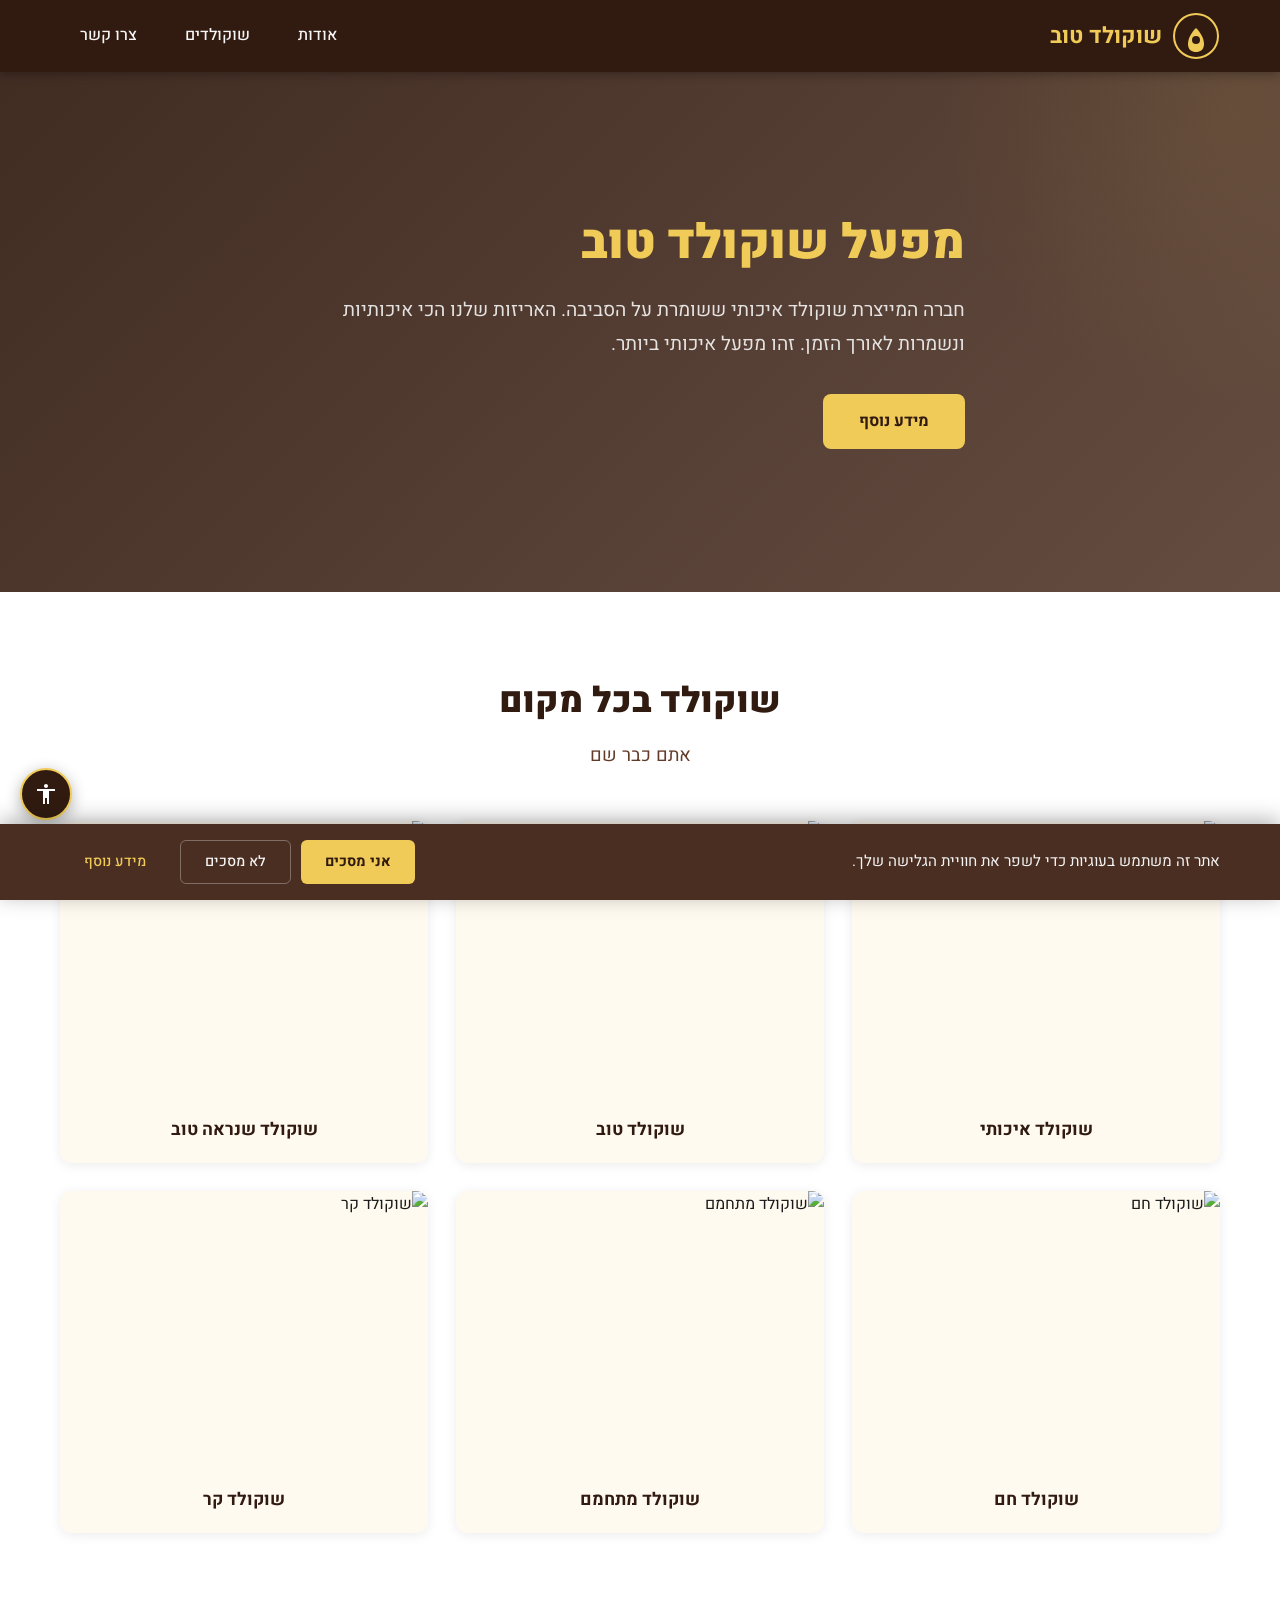
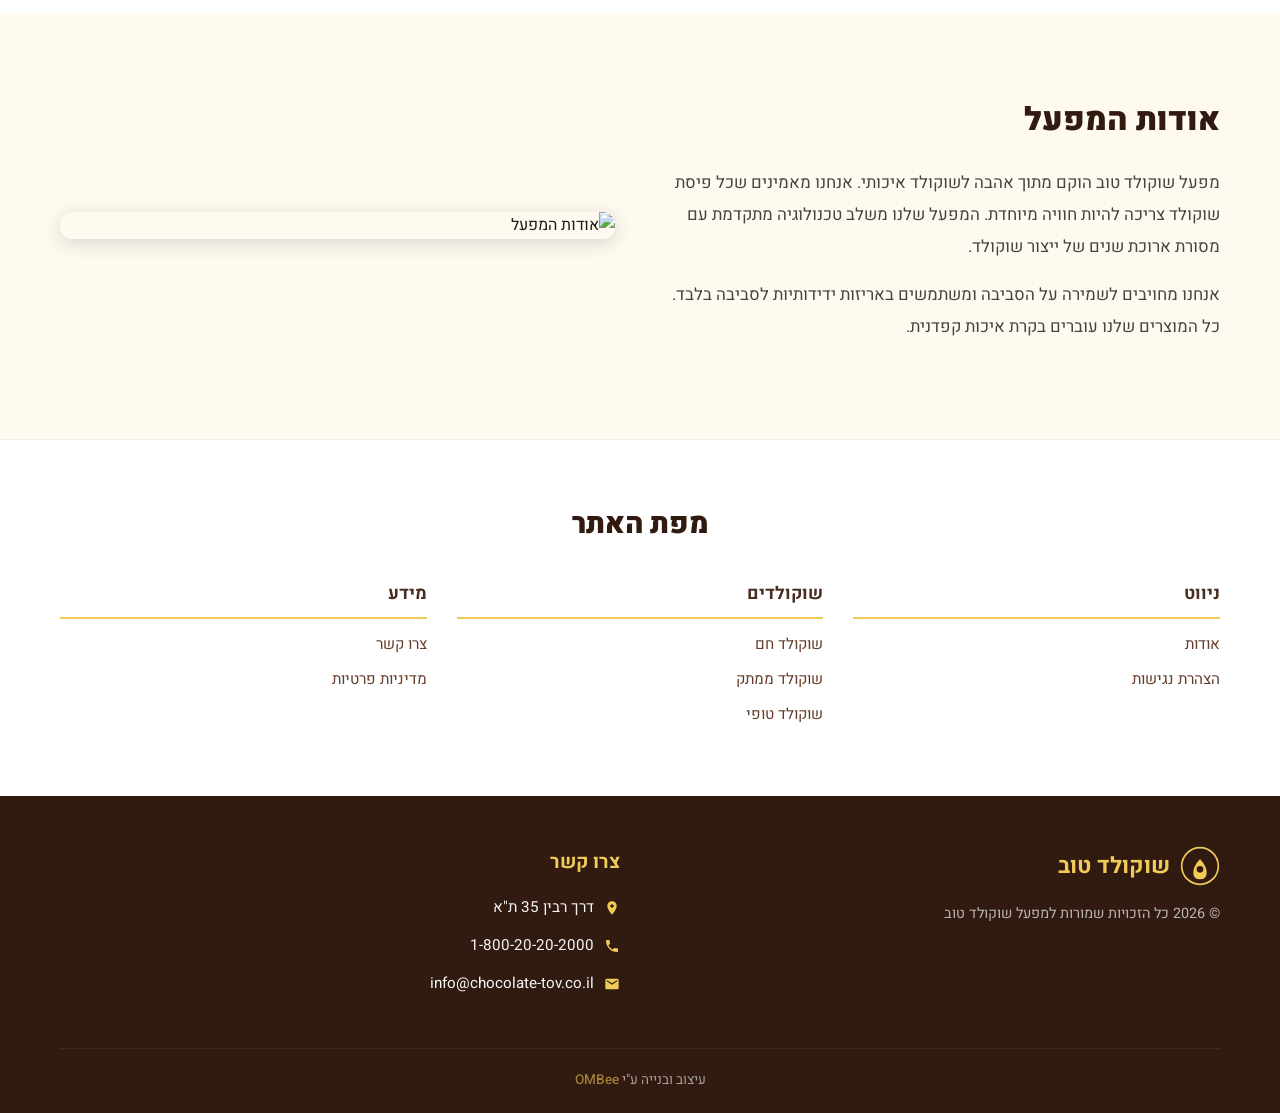
==== index.html @ e00fc884 "Initial commit: chocolate factory website with contact page - Homepage with hero, products grid, abo" ====
<!DOCTYPE html>
<html lang="he" dir="rtl">
<head>
    <meta charset="UTF-8">
    <meta name="viewport" content="width=device-width, initial-scale=1.0">
    <title>מפעל שוקולד טוב</title>
    <link rel="stylesheet" href="css/style.css">
    <link rel="preconnect" href="https://fonts.googleapis.com">
    <link rel="preconnect" href="https://fonts.gstatic.com" crossorigin>
    <link href="https://fonts.googleapis.com/css2?family=Heebo:wght@300;400;500;700;900&display=swap" rel="stylesheet">
</head>
<body>

    <!-- Header -->
    <header class="header">
        <div class="container header-inner">
            <a href="#" class="logo">
                <svg width="48" height="48" viewBox="0 0 48 48" fill="none" xmlns="http://www.w3.org/2000/svg">
                    <circle cx="24" cy="24" r="22" stroke="#f1cb57" stroke-width="2" fill="none"/>
                    <path d="M16 32c0-6 4-12 8-16 4 4 8 10 8 16s-4 8-8 8-8-2-8-8z" fill="#f1cb57"/>
                    <circle cx="24" cy="28" r="4" fill="#311b11"/>
                </svg>
                <span class="logo-text">שוקולד טוב</span>
            </a>

            <button class="hamburger" aria-label="תפריט" aria-expanded="false">
                <span></span>
                <span></span>
                <span></span>
            </button>

            <nav class="nav">
                <ul class="nav-list">
                    <li><a href="#about">אודות</a></li>
                    <li class="has-submenu">
                        <a href="#products">שוקולדים</a>
                        <ul class="submenu">
                            <li><a href="#">שוקולד איכותי</a></li>
                            <li><a href="#">שוקולד חם</a></li>
                            <li><a href="#">שוקולד ממתק</a></li>
                            <li><a href="#">שוקולד טופי</a></li>
                        </ul>
                    </li>
                    <li><a href="contact.html">צרו קשר</a></li>
                </ul>
            </nav>
        </div>
    </header>

    <!-- Hero Section -->
    <section class="hero">
        <div class="hero-overlay"></div>
        <div class="container hero-content">
            <h1>מפעל שוקולד טוב</h1>
            <p>חברה המייצרת שוקולד איכותי ששומרת על הסביבה. האריזות שלנו הכי איכותיות ונשמרות לאורך הזמן. זהו מפעל איכותי ביותר.</p>
            <a href="#products" class="btn btn-primary">מידע נוסף</a>
        </div>
    </section>

    <!-- Products Section -->
    <section id="products" class="products">
        <div class="container">
            <div class="section-header">
                <h2>שוקולד בכל מקום</h2>
                <p class="section-subtitle">אתם כבר שם</p>
            </div>
            <div class="products-grid">
                <a href="#" class="product-card">
                    <div class="product-image">
                        <img src="https://images.unsplash.com/photo-1481391319762-47dff72954d9?w=400&h=300&fit=crop&q=80" alt="שוקולד איכותי">
                    </div>
                    <h3>שוקולד איכותי</h3>
                </a>
                <a href="#" class="product-card">
                    <div class="product-image">
                        <img src="https://images.unsplash.com/photo-1511381939415-e44015466834?w=400&h=300&fit=crop&q=80" alt="שוקולד טוב">
                    </div>
                    <h3>שוקולד טוב</h3>
                </a>
                <a href="#" class="product-card">
                    <div class="product-image">
                        <img src="https://images.unsplash.com/photo-1606913084603-3e7702b01627?w=400&h=300&fit=crop&q=80" alt="שוקולד שנראה טוב">
                    </div>
                    <h3>שוקולד שנראה טוב</h3>
                </a>
                <a href="#" class="product-card">
                    <div class="product-image">
                        <img src="https://images.unsplash.com/photo-1542843137-8791a6904d14?w=400&h=300&fit=crop&q=80" alt="שוקולד חם">
                    </div>
                    <h3>שוקולד חם</h3>
                </a>
                <a href="#" class="product-card">
                    <div class="product-image">
                        <img src="https://images.unsplash.com/photo-1548907040-4baa42d10919?w=400&h=300&fit=crop&q=80" alt="שוקולד מתחמם">
                    </div>
                    <h3>שוקולד מתחמם</h3>
                </a>
                <a href="#" class="product-card">
                    <div class="product-image">
                        <img src="https://images.unsplash.com/photo-1587132137056-bfbf0166836e?w=400&h=300&fit=crop&q=80" alt="שוקולד קר">
                    </div>
                    <h3>שוקולד קר</h3>
                </a>
            </div>
        </div>
    </section>

    <!-- About Section -->
    <section id="about" class="about">
        <div class="container">
            <div class="about-grid">
                <div class="about-text">
                    <h2>אודות המפעל</h2>
                    <p>מפעל שוקולד טוב הוקם מתוך אהבה לשוקולד איכותי. אנחנו מאמינים שכל פיסת שוקולד צריכה להיות חוויה מיוחדת. המפעל שלנו משלב טכנולוגיה מתקדמת עם מסורת ארוכת שנים של ייצור שוקולד.</p>
                    <p>אנחנו מחויבים לשמירה על הסביבה ומשתמשים באריזות ידידותיות לסביבה בלבד. כל המוצרים שלנו עוברים בקרת איכות קפדנית.</p>
                </div>
                <div class="about-image">
                    <img src="https://images.unsplash.com/photo-1606312619070-d48b4c652a52?w=500&h=400&fit=crop&q=80" alt="אודות המפעל">
                </div>
            </div>
        </div>
    </section>

    <!-- Sitemap Section -->
    <section class="sitemap-section">
        <div class="container">
            <h2>מפת האתר</h2>
            <div class="sitemap-grid">
                <div class="sitemap-col">
                    <h3>ניווט</h3>
                    <ul>
                        <li><a href="#about">אודות</a></li>
                        <li><a href="#">הצהרת נגישות</a></li>
                    </ul>
                </div>
                <div class="sitemap-col">
                    <h3>שוקולדים</h3>
                    <ul>
                        <li><a href="#">שוקולד חם</a></li>
                        <li><a href="#">שוקולד ממתק</a></li>
                        <li><a href="#">שוקולד טופי</a></li>
                    </ul>
                </div>
                <div class="sitemap-col">
                    <h3>מידע</h3>
                    <ul>
                        <li><a href="contact.html">צרו קשר</a></li>
                        <li><a href="#">מדיניות פרטיות</a></li>
                    </ul>
                </div>
            </div>
        </div>
    </section>

    <!-- Footer -->
    <footer id="contact" class="footer">
        <div class="container">
            <div class="footer-grid">
                <div class="footer-info">
                    <a href="#" class="logo footer-logo">
                        <svg width="40" height="40" viewBox="0 0 48 48" fill="none" xmlns="http://www.w3.org/2000/svg">
                            <circle cx="24" cy="24" r="22" stroke="#f1cb57" stroke-width="2" fill="none"/>
                            <path d="M16 32c0-6 4-12 8-16 4 4 8 10 8 16s-4 8-8 8-8-2-8-8z" fill="#f1cb57"/>
                            <circle cx="24" cy="28" r="4" fill="#311b11"/>
                        </svg>
                        <span class="logo-text">שוקולד טוב</span>
                    </a>
                    <p class="footer-copyright">&copy; 2026 כל הזכויות שמורות למפעל שוקולד טוב</p>
                </div>
                <div class="footer-contact">
                    <h3>צרו קשר</h3>
                    <ul>
                        <li>
                            <svg width="16" height="16" viewBox="0 0 24 24" fill="#f1cb57"><path d="M12 2C8.13 2 5 5.13 5 9c0 5.25 7 13 7 13s7-7.75 7-13c0-3.87-3.13-7-7-7zm0 9.5c-1.38 0-2.5-1.12-2.5-2.5s1.12-2.5 2.5-2.5 2.5 1.12 2.5 2.5-1.12 2.5-2.5 2.5z"/></svg>
                            <span>דרך רבין 35 ת"א</span>
                        </li>
                        <li>
                            <svg width="16" height="16" viewBox="0 0 24 24" fill="#f1cb57"><path d="M6.62 10.79c1.44 2.83 3.76 5.14 6.59 6.59l2.2-2.2c.27-.27.67-.36 1.02-.24 1.12.37 2.33.57 3.57.57.55 0 1 .45 1 1V20c0 .55-.45 1-1 1-9.39 0-17-7.61-17-17 0-.55.45-1 1-1h3.5c.55 0 1 .45 1 1 0 1.25.2 2.45.57 3.57.11.35.03.74-.25 1.02l-2.2 2.2z"/></svg>
                            <a href="tel:1-800-20-20-2000">1-800-20-20-2000</a>
                        </li>
                        <li>
                            <svg width="16" height="16" viewBox="0 0 24 24" fill="#f1cb57"><path d="M20 4H4c-1.1 0-1.99.9-1.99 2L2 18c0 1.1.9 2 2 2h16c1.1 0 2-.9 2-2V6c0-1.1-.9-2-2-2zm0 4l-8 5-8-5V6l8 5 8-5v2z"/></svg>
                            <a href="mailto:info@chocolate-tov.co.il">info@chocolate-tov.co.il</a>
                        </li>
                    </ul>
                </div>
            </div>
            <div class="footer-bottom">
                <p>עיצוב ובנייה ע"י <a href="https://ombee.co.il" target="_blank">OMBee</a></p>
            </div>
        </div>
    </footer>

    <!-- Cookie Banner -->
    <div class="cookie-banner" id="cookieBanner">
        <div class="container cookie-inner">
            <p>אתר זה משתמש בעוגיות כדי לשפר את חוויית הגלישה שלך.</p>
            <div class="cookie-buttons">
                <button class="btn btn-cookie-accept" id="cookieAccept">אני מסכים</button>
                <button class="btn btn-cookie-decline" id="cookieDecline">לא מסכים</button>
                <a href="#" class="btn btn-cookie-info">מידע נוסף</a>
            </div>
        </div>
    </div>

    <!-- Accessibility Button -->
    <button class="accessibility-btn" id="accessibilityBtn" aria-label="נגישות">
        <svg width="24" height="24" viewBox="0 0 24 24" fill="white"><path d="M12 2c1.1 0 2 .9 2 2s-.9 2-2 2-2-.9-2-2 .9-2 2-2zm9 7h-6v13h-2v-6h-2v6H9V9H3V7h18v2z"/></svg>
    </button>

    <!-- Accessibility Panel -->
    <div class="accessibility-panel" id="accessibilityPanel">
        <div class="a11y-header">
            <h3>הגדרות נגישות</h3>
            <button class="a11y-close" id="a11yClose" aria-label="סגור">&times;</button>
        </div>
        <div class="a11y-options">
            <button class="a11y-option" data-action="high-contrast">
                <span class="a11y-icon">&#9681;</span>
                <span>ניגודיות גבוהה</span>
            </button>
            <button class="a11y-option" data-action="large-text">
                <span class="a11y-icon">A+</span>
                <span>הגדלת טקסט</span>
            </button>
            <button class="a11y-option" data-action="grayscale">
                <span class="a11y-icon">&#9790;</span>
                <span>גווני אפור</span>
            </button>
            <button class="a11y-option" data-action="highlight-links">
                <span class="a11y-icon">&#128279;</span>
                <span>הדגשת קישורים</span>
            </button>
            <button class="a11y-option" data-action="big-cursor">
                <span class="a11y-icon">&#9757;</span>
                <span>סמן מוגדל</span>
            </button>
            <button class="a11y-option" data-action="line-height">
                <span class="a11y-icon">&#8661;</span>
                <span>ריווח שורות</span>
            </button>
            <button class="a11y-option a11y-reset" data-action="reset">
                <span class="a11y-icon">&#8634;</span>
                <span>איפוס</span>
            </button>
        </div>
    </div>

    <script src="js/main.js"></script>
</body>
</html>
---- css/style.css ----
/* ===== Reset & Base ===== */
*,
*::before,
*::after {
    margin: 0;
    padding: 0;
    box-sizing: border-box;
}

:root {
    --brown-dark: #311b11;
    --brown-mid: #4A2E22;
    --brown-light: #623c28;
    --gold: #f1cb57;
    --cream: #fffaf0;
    --white: #ffffff;
    --text-dark: #1a1a1a;
    --text-light: #f5f5f5;
    --shadow: 0 4px 20px rgba(0, 0, 0, 0.15);
    --transition: 0.3s ease;
}

html {
    scroll-behavior: smooth;
}

body {
    font-family: 'Heebo', 'Segoe UI', Arial, sans-serif;
    color: var(--text-dark);
    background: var(--cream);
    line-height: 1.7;
    direction: rtl;
    overflow-x: hidden;
}

a {
    text-decoration: none;
    color: inherit;
    transition: color var(--transition);
}

ul {
    list-style: none;
}

img {
    max-width: 100%;
    height: auto;
    display: block;
}

.container {
    max-width: 1200px;
    margin: 0 auto;
    padding: 0 20px;
}

/* ===== Header ===== */
.header {
    background: var(--brown-dark);
    position: sticky;
    top: 0;
    z-index: 1000;
    box-shadow: 0 2px 10px rgba(0, 0, 0, 0.3);
}

.header-inner {
    display: flex;
    align-items: center;
    justify-content: space-between;
    height: 72px;
}

.logo {
    display: flex;
    align-items: center;
    gap: 10px;
}

.logo-text {
    font-size: 1.4rem;
    font-weight: 700;
    color: var(--gold);
}

/* Navigation */
.nav-list {
    display: flex;
    gap: 8px;
}

.nav-list > li > a {
    display: block;
    padding: 10px 20px;
    color: var(--text-light);
    font-weight: 500;
    font-size: 1rem;
    border-radius: 6px;
    transition: background var(--transition), color var(--transition);
}

.nav-list > li > a:hover {
    background: var(--brown-light);
    color: var(--gold);
}

/* Submenu */
.has-submenu {
    position: relative;
}

.submenu {
    position: absolute;
    top: 100%;
    right: 0;
    background: var(--brown-mid);
    border-radius: 8px;
    min-width: 200px;
    padding: 8px 0;
    box-shadow: var(--shadow);
    opacity: 0;
    visibility: hidden;
    transform: translateY(10px);
    transition: all var(--transition);
    z-index: 100;
}

.has-submenu:hover .submenu {
    opacity: 1;
    visibility: visible;
    transform: translateY(0);
}

.submenu li a {
    display: block;
    padding: 10px 20px;
    color: var(--text-light);
    font-size: 0.95rem;
    transition: background var(--transition), padding var(--transition);
}

.submenu li a:hover {
    background: var(--brown-light);
    padding-right: 28px;
    color: var(--gold);
}

/* Hamburger */
.hamburger {
    display: none;
    flex-direction: column;
    gap: 5px;
    background: none;
    border: none;
    cursor: pointer;
    padding: 8px;
    z-index: 1001;
}

.hamburger span {
    display: block;
    width: 26px;
    height: 3px;
    background: var(--gold);
    border-radius: 3px;
    transition: all var(--transition);
}

.hamburger.active span:nth-child(1) {
    transform: rotate(45deg) translate(5px, 6px);
}

.hamburger.active span:nth-child(2) {
    opacity: 0;
}

.hamburger.active span:nth-child(3) {
    transform: rotate(-45deg) translate(5px, -6px);
}

/* ===== Hero ===== */
.hero {
    position: relative;
    min-height: 520px;
    display: flex;
    align-items: center;
    background:
        linear-gradient(135deg, rgba(49, 27, 17, 0.92) 0%, rgba(74, 46, 34, 0.85) 100%),
        url('https://images.unsplash.com/photo-1575377427642-087cf684f29d?w=1600&h=600&fit=crop&q=80') center/cover no-repeat;
    overflow: hidden;
}

.hero::before {
    content: '';
    position: absolute;
    top: -50%;
    right: -20%;
    width: 600px;
    height: 600px;
    background: radial-gradient(circle, rgba(241, 203, 87, 0.08) 0%, transparent 70%);
    border-radius: 50%;
}

.hero-content {
    position: relative;
    z-index: 2;
    max-width: 650px;
    padding: 80px 0;
}

.hero h1 {
    font-size: 3rem;
    font-weight: 900;
    color: var(--gold);
    margin-bottom: 20px;
    line-height: 1.2;
}

.hero p {
    font-size: 1.2rem;
    color: var(--text-light);
    margin-bottom: 32px;
    line-height: 1.8;
    opacity: 0.9;
}

/* Buttons */
.btn {
    display: inline-block;
    padding: 14px 36px;
    border-radius: 8px;
    font-weight: 700;
    font-size: 1rem;
    cursor: pointer;
    border: none;
    transition: all var(--transition);
    font-family: inherit;
}

.btn-primary {
    background: var(--gold);
    color: var(--brown-dark);
}

.btn-primary:hover {
    background: #e5bf44;
    transform: translateY(-2px);
    box-shadow: 0 6px 20px rgba(241, 203, 87, 0.4);
}

/* ===== Products ===== */
.products {
    padding: 80px 0;
    background: var(--white);
}

.section-header {
    text-align: center;
    margin-bottom: 50px;
}

.section-header h2 {
    font-size: 2.2rem;
    font-weight: 900;
    color: var(--brown-dark);
    margin-bottom: 8px;
}

.section-subtitle {
    font-size: 1.15rem;
    color: var(--brown-light);
    font-weight: 400;
}

.products-grid {
    display: grid;
    grid-template-columns: repeat(3, 1fr);
    gap: 28px;
}

.product-card {
    background: var(--cream);
    border-radius: 12px;
    overflow: hidden;
    box-shadow: 0 2px 12px rgba(0, 0, 0, 0.08);
    transition: all var(--transition);
    display: block;
}

.product-card:hover {
    transform: translateY(-6px);
    box-shadow: 0 12px 32px rgba(0, 0, 0, 0.15);
}

.product-image {
    overflow: hidden;
    aspect-ratio: 4/3;
}

.product-image img {
    width: 100%;
    height: 100%;
    object-fit: cover;
    transition: transform 0.5s ease;
}

.product-card:hover .product-image img {
    transform: scale(1.08);
}

.product-card h3 {
    padding: 18px 20px;
    font-size: 1.1rem;
    font-weight: 700;
    color: var(--brown-dark);
    text-align: center;
}

/* ===== About ===== */
.about {
    padding: 80px 0;
    background: var(--cream);
}

.about-grid {
    display: grid;
    grid-template-columns: 1fr 1fr;
    gap: 50px;
    align-items: center;
}

.about-text h2 {
    font-size: 2rem;
    font-weight: 900;
    color: var(--brown-dark);
    margin-bottom: 20px;
}

.about-text p {
    font-size: 1.05rem;
    color: #444;
    margin-bottom: 16px;
    line-height: 1.9;
}

.about-image img {
    border-radius: 12px;
    box-shadow: var(--shadow);
}

/* ===== Sitemap Section ===== */
.sitemap-section {
    padding: 60px 0;
    background: var(--white);
    border-top: 1px solid #eee;
}

.sitemap-section h2 {
    font-size: 1.8rem;
    font-weight: 900;
    color: var(--brown-dark);
    margin-bottom: 30px;
    text-align: center;
}

.sitemap-grid {
    display: grid;
    grid-template-columns: repeat(3, 1fr);
    gap: 30px;
}

.sitemap-col h3 {
    font-size: 1.1rem;
    font-weight: 700;
    color: var(--brown-mid);
    margin-bottom: 12px;
    padding-bottom: 8px;
    border-bottom: 2px solid var(--gold);
}

.sitemap-col ul li {
    margin-bottom: 8px;
}

.sitemap-col ul li a {
    color: var(--brown-light);
    font-size: 0.95rem;
    transition: color var(--transition), padding var(--transition);
}

.sitemap-col ul li a:hover {
    color: var(--gold);
    padding-right: 6px;
}

/* ===== Page Hero (Inner Pages) ===== */
.page-hero {
    background: linear-gradient(135deg, var(--brown-dark) 0%, var(--brown-mid) 100%);
    padding: 60px 0;
    text-align: center;
}

.page-hero h1 {
    font-size: 2.5rem;
    font-weight: 900;
    color: var(--gold);
    margin-bottom: 12px;
}

.page-hero p {
    font-size: 1.15rem;
    color: var(--text-light);
    opacity: 0.85;
}

/* ===== Contact Page ===== */
.contact-section {
    padding: 70px 0;
    background: var(--white);
}

.contact-grid {
    display: grid;
    grid-template-columns: 1.2fr 0.8fr;
    gap: 50px;
    align-items: start;
}

.contact-form-wrapper h2 {
    font-size: 1.6rem;
    font-weight: 900;
    color: var(--brown-dark);
    margin-bottom: 28px;
}

.form-row {
    display: grid;
    grid-template-columns: 1fr 1fr;
    gap: 20px;
}

.form-group {
    margin-bottom: 20px;
}

.form-group label {
    display: block;
    font-size: 0.95rem;
    font-weight: 500;
    color: var(--brown-dark);
    margin-bottom: 6px;
}

.required {
    color: #e74c3c;
}

.form-group input,
.form-group select,
.form-group textarea {
    width: 100%;
    padding: 12px 16px;
    border: 1px solid #d4d0cc;
    border-radius: 8px;
    font-family: inherit;
    font-size: 1rem;
    color: var(--text-dark);
    background: var(--cream);
    transition: border-color var(--transition), box-shadow var(--transition);
}

.form-group input:focus,
.form-group select:focus,
.form-group textarea:focus {
    outline: none;
    border-color: var(--gold);
    box-shadow: 0 0 0 3px rgba(241, 203, 87, 0.2);
}

.form-group textarea {
    resize: vertical;
    min-height: 120px;
}

.btn-submit {
    width: 100%;
    padding: 16px;
    font-size: 1.1rem;
}

/* Contact Info Sidebar */
.contact-info-sidebar {
    display: flex;
    flex-direction: column;
    gap: 16px;
}

.info-card {
    background: var(--cream);
    border-radius: 12px;
    padding: 24px;
    display: flex;
    align-items: flex-start;
    gap: 16px;
    box-shadow: 0 2px 8px rgba(0, 0, 0, 0.06);
}

.info-icon {
    width: 48px;
    height: 48px;
    background: var(--brown-dark);
    border-radius: 50%;
    display: flex;
    align-items: center;
    justify-content: center;
    flex-shrink: 0;
}

.info-card h3 {
    font-size: 1rem;
    font-weight: 700;
    color: var(--brown-dark);
    margin-bottom: 4px;
}

.info-card p {
    font-size: 0.95rem;
    color: #555;
    line-height: 1.6;
}

.info-card a {
    color: var(--brown-light);
}

.info-card a:hover {
    color: var(--gold);
}

.map-placeholder {
    border-radius: 12px;
    overflow: hidden;
    position: relative;
    box-shadow: 0 2px 8px rgba(0, 0, 0, 0.06);
}

.map-placeholder img {
    width: 100%;
    height: 200px;
    object-fit: cover;
}

.map-overlay {
    position: absolute;
    bottom: 0;
    left: 0;
    right: 0;
    background: rgba(49, 27, 17, 0.85);
    color: var(--text-light);
    padding: 12px 20px;
    font-size: 0.9rem;
    text-align: center;
}

/* Form Success Message */
.form-success {
    text-align: center;
    padding: 60px 20px;
}

.form-success .success-icon {
    width: 80px;
    height: 80px;
    background: #27ae60;
    color: white;
    border-radius: 50%;
    display: flex;
    align-items: center;
    justify-content: center;
    font-size: 2.5rem;
    margin: 0 auto 20px;
}

.form-success h3 {
    font-size: 1.5rem;
    color: var(--brown-dark);
    margin-bottom: 10px;
}

.form-success p {
    color: #555;
    font-size: 1.05rem;
}

.hidden {
    display: none !important;
}

/* Active nav link */
.nav-list > li > a.active {
    background: var(--brown-light);
    color: var(--gold);
}

/* ===== Footer ===== */
.footer {
    background: var(--brown-dark);
    color: var(--text-light);
    padding: 50px 0 0;
}

.footer-grid {
    display: grid;
    grid-template-columns: 1fr 1fr;
    gap: 40px;
    align-items: start;
}

.footer-logo {
    margin-bottom: 16px;
}

.footer-copyright {
    font-size: 0.9rem;
    opacity: 0.7;
    margin-top: 12px;
}

.footer-contact h3 {
    font-size: 1.2rem;
    font-weight: 700;
    color: var(--gold);
    margin-bottom: 16px;
}

.footer-contact ul li {
    display: flex;
    align-items: center;
    gap: 10px;
    margin-bottom: 12px;
    font-size: 0.95rem;
}

.footer-contact ul li a {
    color: var(--text-light);
}

.footer-contact ul li a:hover {
    color: var(--gold);
}

.footer-bottom {
    text-align: center;
    padding: 20px 0;
    margin-top: 40px;
    border-top: 1px solid rgba(255, 255, 255, 0.1);
    font-size: 0.85rem;
    opacity: 0.6;
}

.footer-bottom a {
    color: var(--gold);
    font-weight: 500;
}

/* ===== Cookie Banner ===== */
.cookie-banner {
    position: fixed;
    bottom: 0;
    left: 0;
    right: 0;
    background: var(--brown-mid);
    color: var(--text-light);
    padding: 16px 0;
    z-index: 2000;
    box-shadow: 0 -4px 20px rgba(0, 0, 0, 0.3);
    transform: translateY(0);
    transition: transform 0.4s ease;
}

.cookie-banner.hidden {
    transform: translateY(100%);
}

.cookie-inner {
    display: flex;
    align-items: center;
    justify-content: space-between;
    gap: 20px;
    flex-wrap: wrap;
}

.cookie-inner p {
    font-size: 0.95rem;
}

.cookie-buttons {
    display: flex;
    gap: 10px;
    flex-shrink: 0;
}

.btn-cookie-accept {
    background: var(--gold);
    color: var(--brown-dark);
    padding: 10px 24px;
    border-radius: 6px;
    font-weight: 700;
    font-size: 0.9rem;
}

.btn-cookie-accept:hover {
    background: #e5bf44;
}

.btn-cookie-decline {
    background: transparent;
    color: var(--text-light);
    padding: 10px 24px;
    border-radius: 6px;
    font-weight: 500;
    font-size: 0.9rem;
    border: 1px solid rgba(255, 255, 255, 0.3);
}

.btn-cookie-decline:hover {
    border-color: var(--gold);
    color: var(--gold);
}

.btn-cookie-info {
    padding: 10px 24px;
    font-size: 0.9rem;
    color: var(--gold);
    font-weight: 500;
}

.btn-cookie-info:hover {
    text-decoration: underline;
}

/* ===== Accessibility Button ===== */
.accessibility-btn {
    position: fixed;
    bottom: 80px;
    left: 20px;
    width: 52px;
    height: 52px;
    border-radius: 50%;
    background: var(--brown-dark);
    border: 2px solid var(--gold);
    display: flex;
    align-items: center;
    justify-content: center;
    cursor: pointer;
    z-index: 1500;
    box-shadow: 0 4px 15px rgba(0, 0, 0, 0.3);
    transition: all var(--transition);
}

.accessibility-btn:hover {
    background: var(--brown-light);
    transform: scale(1.1);
}

/* Accessibility Panel */
.accessibility-panel {
    position: fixed;
    bottom: 140px;
    left: 20px;
    width: 280px;
    background: var(--white);
    border-radius: 12px;
    box-shadow: 0 8px 32px rgba(0, 0, 0, 0.2);
    z-index: 1500;
    opacity: 0;
    visibility: hidden;
    transform: translateY(20px);
    transition: all var(--transition);
}

.accessibility-panel.active {
    opacity: 1;
    visibility: visible;
    transform: translateY(0);
}

.a11y-header {
    display: flex;
    align-items: center;
    justify-content: space-between;
    padding: 16px 20px;
    border-bottom: 1px solid #eee;
}

.a11y-header h3 {
    font-size: 1rem;
    color: var(--brown-dark);
}

.a11y-close {
    background: none;
    border: none;
    font-size: 1.5rem;
    cursor: pointer;
    color: #999;
    line-height: 1;
}

.a11y-close:hover {
    color: var(--brown-dark);
}

.a11y-options {
    padding: 12px;
    display: grid;
    grid-template-columns: 1fr 1fr;
    gap: 8px;
}

.a11y-option {
    display: flex;
    flex-direction: column;
    align-items: center;
    gap: 6px;
    padding: 14px 8px;
    border: 1px solid #e0e0e0;
    border-radius: 8px;
    background: var(--white);
    cursor: pointer;
    font-family: inherit;
    font-size: 0.78rem;
    color: var(--text-dark);
    transition: all var(--transition);
    text-align: center;
}

.a11y-option:hover {
    border-color: var(--gold);
    background: #fffef5;
}

.a11y-option.active {
    border-color: var(--gold);
    background: #fff8e0;
}

.a11y-icon {
    font-size: 1.3rem;
}

.a11y-reset {
    grid-column: 1 / -1;
    flex-direction: row;
    gap: 8px;
}

/* ===== Responsive ===== */
@media (max-width: 1024px) {
    .products-grid {
        grid-template-columns: repeat(2, 1fr);
    }

    .hero h1 {
        font-size: 2.4rem;
    }
}

@media (max-width: 768px) {
    /* Contact Page */
    .contact-grid {
        grid-template-columns: 1fr;
        gap: 40px;
    }

    .form-row {
        grid-template-columns: 1fr;
        gap: 0;
    }

    .page-hero h1 {
        font-size: 2rem;
    }

    /* Mobile Navigation */
    .hamburger {
        display: flex;
    }

    .nav {
        position: fixed;
        top: 0;
        right: -100%;
        width: 280px;
        height: 100vh;
        background: var(--brown-dark);
        padding: 80px 20px 40px;
        transition: right var(--transition);
        z-index: 999;
        box-shadow: -4px 0 20px rgba(0, 0, 0, 0.3);
    }

    .nav.active {
        right: 0;
    }

    .nav-list {
        flex-direction: column;
        gap: 4px;
    }

    .nav-list > li > a {
        padding: 14px 16px;
        font-size: 1.1rem;
    }

    .submenu {
        position: static;
        opacity: 1;
        visibility: visible;
        transform: none;
        box-shadow: none;
        background: rgba(255, 255, 255, 0.05);
        border-radius: 6px;
        margin-top: 4px;
        display: none;
    }

    .has-submenu.open .submenu {
        display: block;
    }

    /* Hero */
    .hero {
        min-height: 400px;
    }

    .hero h1 {
        font-size: 2rem;
    }

    .hero p {
        font-size: 1rem;
    }

    .hero-content {
        padding: 60px 0;
    }

    /* Products */
    .products-grid {
        grid-template-columns: 1fr;
        gap: 20px;
    }

    .products {
        padding: 50px 0;
    }

    /* About */
    .about-grid {
        grid-template-columns: 1fr;
        gap: 30px;
    }

    .about-image {
        order: -1;
    }

    /* Sitemap */
    .sitemap-grid {
        grid-template-columns: 1fr;
        gap: 24px;
    }

    /* Footer */
    .footer-grid {
        grid-template-columns: 1fr;
        gap: 30px;
    }

    /* Cookie */
    .cookie-inner {
        flex-direction: column;
        text-align: center;
    }

    .cookie-buttons {
        justify-content: center;
        flex-wrap: wrap;
    }
}

@media (max-width: 480px) {
    .hero h1 {
        font-size: 1.7rem;
    }

    .section-header h2 {
        font-size: 1.8rem;
    }

    .btn {
        padding: 12px 28px;
        font-size: 0.95rem;
    }

    .a11y-options {
        grid-template-columns: 1fr 1fr;
    }
}

/* ===== Accessibility Modes ===== */
body.high-contrast {
    filter: contrast(1.5);
}

body.grayscale {
    filter: grayscale(1);
}

body.large-text {
    font-size: 120%;
}

body.highlight-links a {
    outline: 2px solid var(--gold) !important;
    outline-offset: 2px;
}

body.big-cursor,
body.big-cursor * {
    cursor: url("data:image/svg+xml,%3Csvg xmlns='http://www.w3.org/2000/svg' width='32' height='32' viewBox='0 0 32 32'%3E%3Cpath d='M4 4l20 8-8 4-4 8z' fill='black' stroke='white' stroke-width='1'/%3E%3C/svg%3E") 4 4, auto !important;
}

body.line-height-plus {
    line-height: 2.2;
}
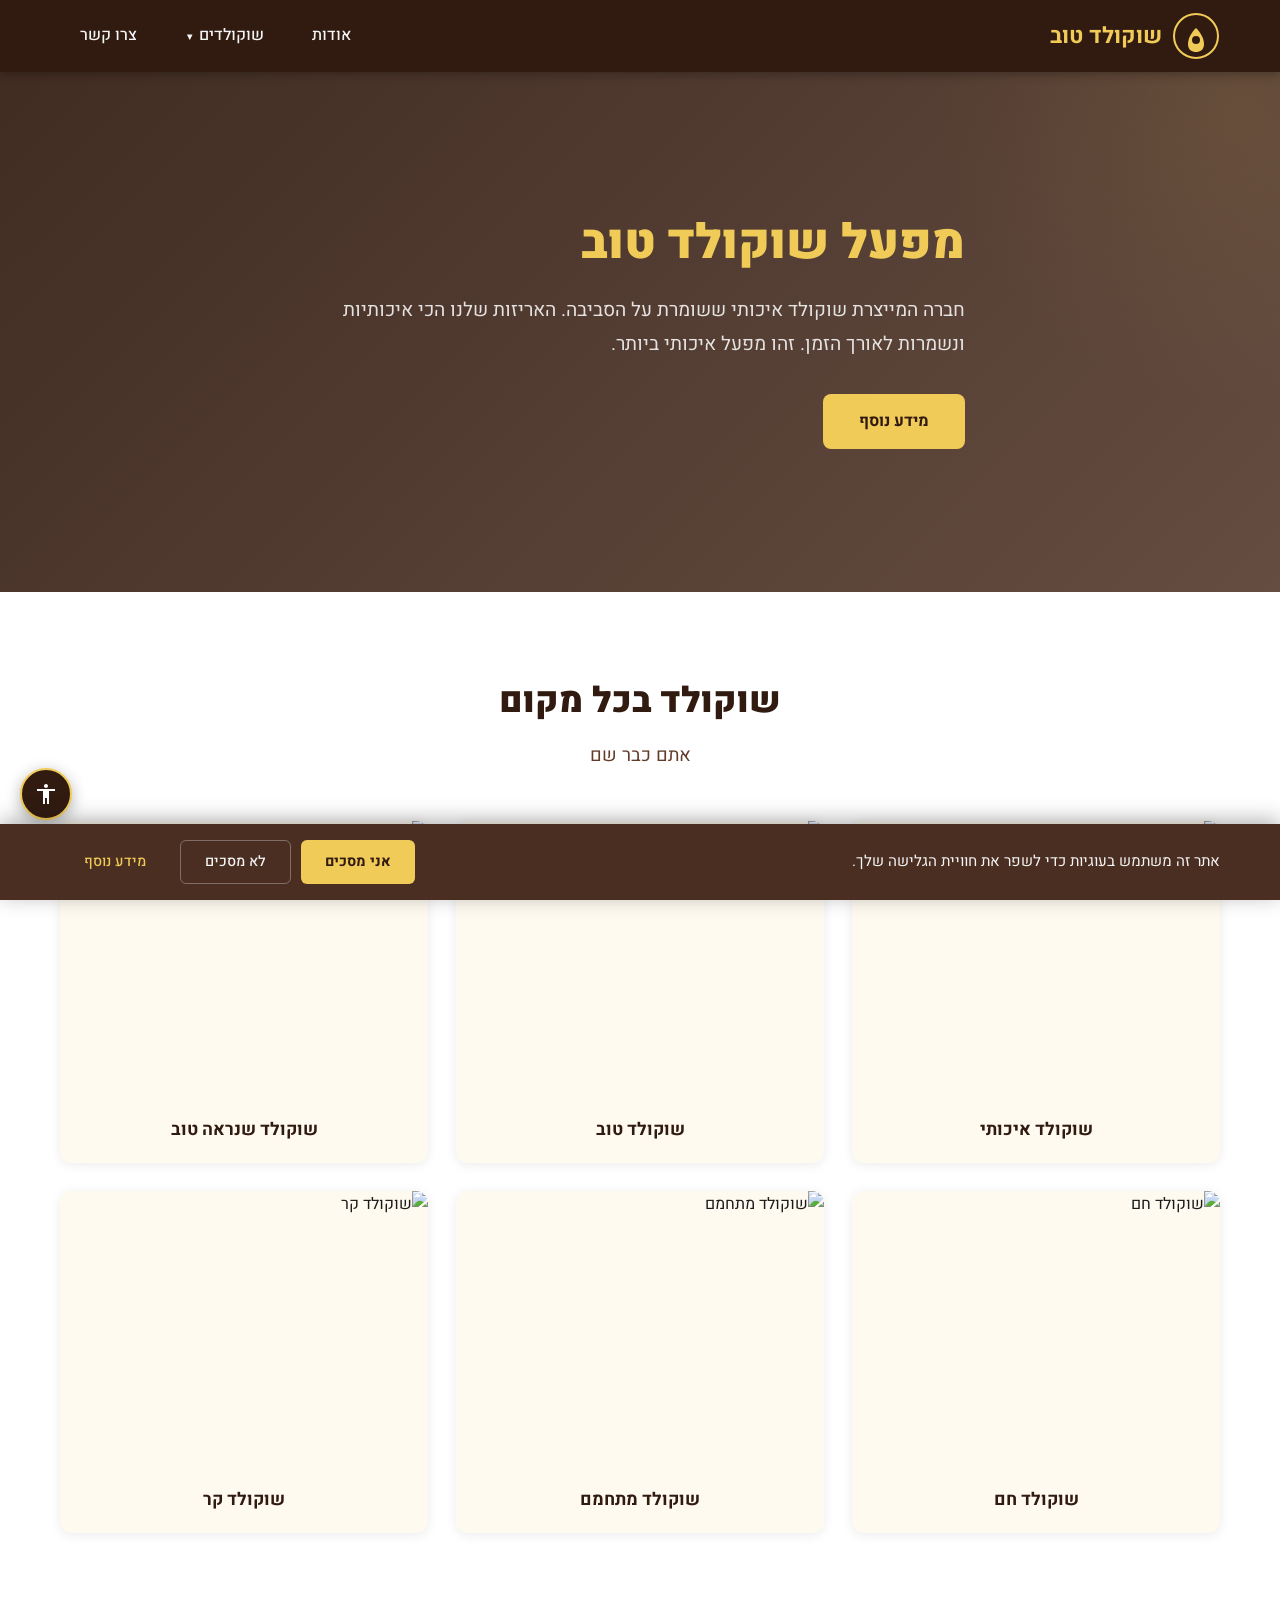
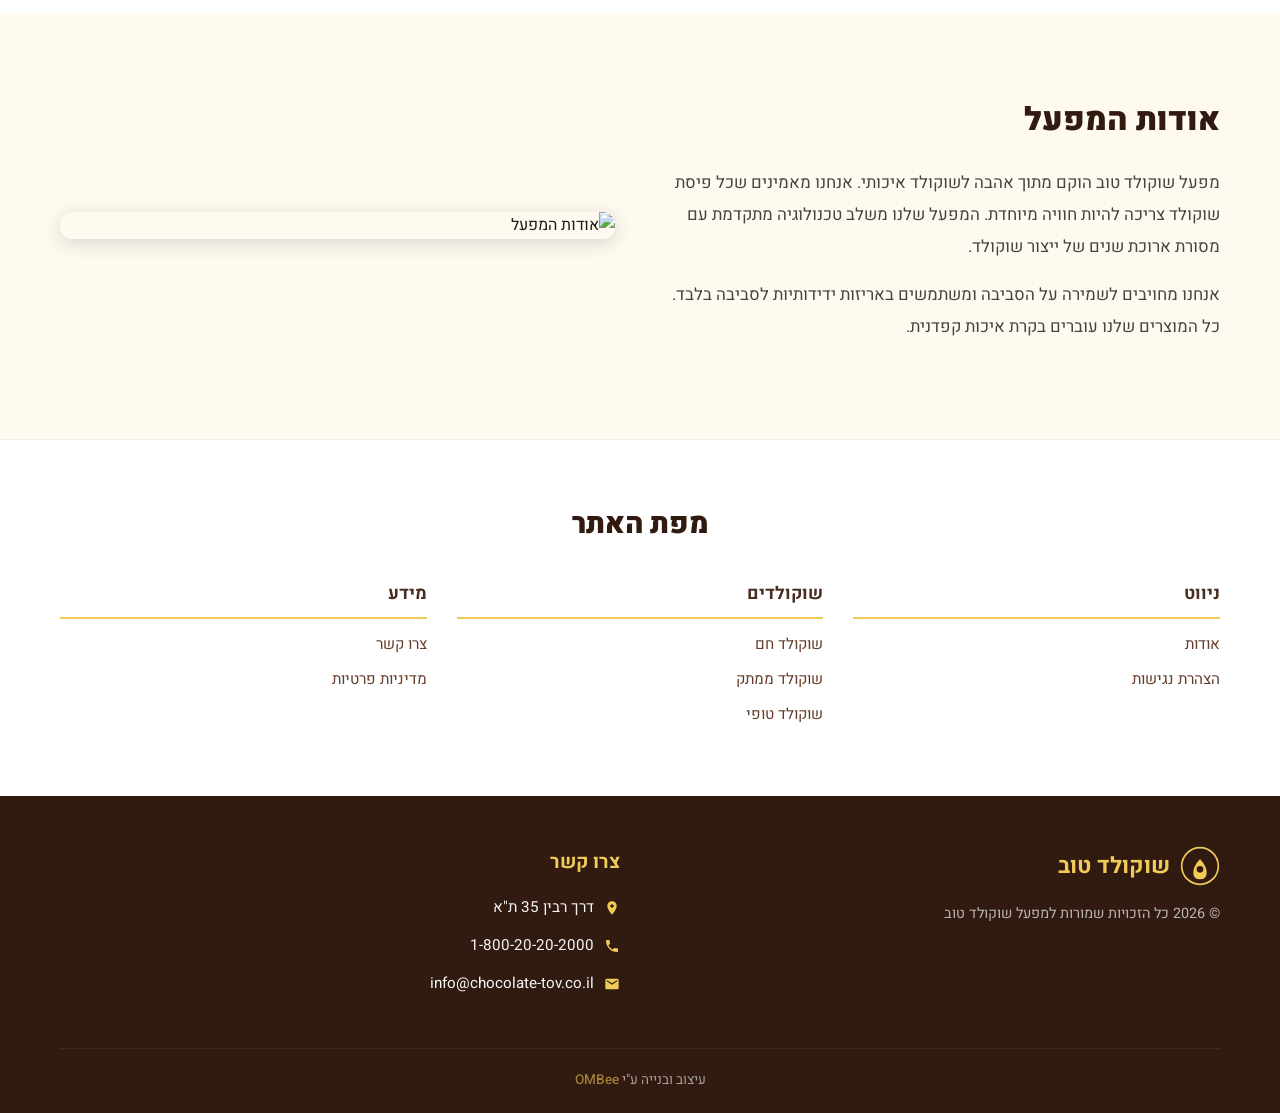
==== commit 78179eb9: "Add dropdown arrow to submenu navigation item Adds a visual arrow indicator (▼) to the "שוקולדים" me" ====
--- a/index.html
+++ b/index.html
@@ -33,7 +33,7 @@
                 <ul class="nav-list">
                     <li><a href="#about">אודות</a></li>
                     <li class="has-submenu">
-                        <a href="#products">שוקולדים</a>
+                        <a href="#products">שוקולדים <span class="arrow">&#9660;</span></a>
                         <ul class="submenu">
                             <li><a href="#">שוקולד איכותי</a></li>
                             <li><a href="#">שוקולד חם</a></li>
--- a/css/style.css
+++ b/css/style.css
@@ -107,6 +107,16 @@
 /* Submenu */
 .has-submenu {
     position: relative;
+}
+
+.has-submenu .arrow {
+    font-size: 0.6em;
+    display: inline-block;
+    transition: transform var(--transition);
+}
+
+.has-submenu:hover .arrow {
+    transform: rotate(180deg);
 }
 
 .submenu {
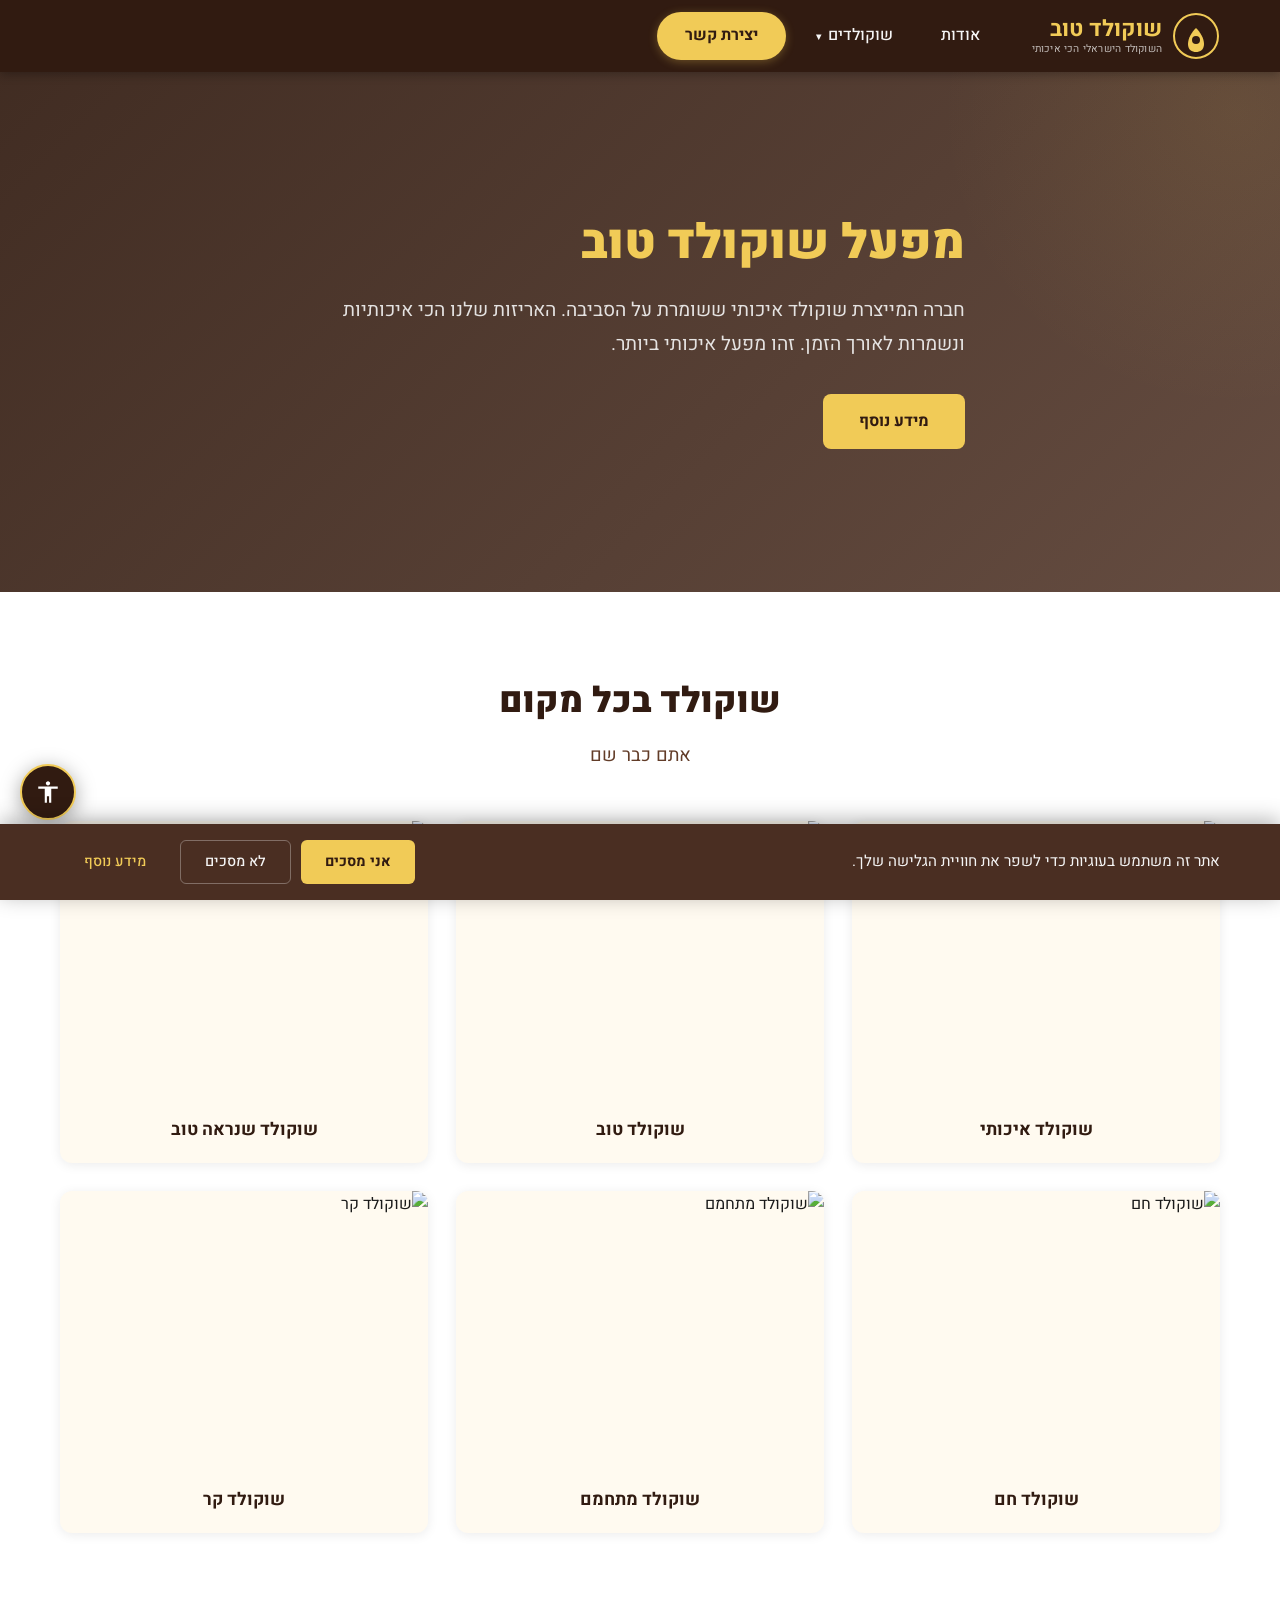
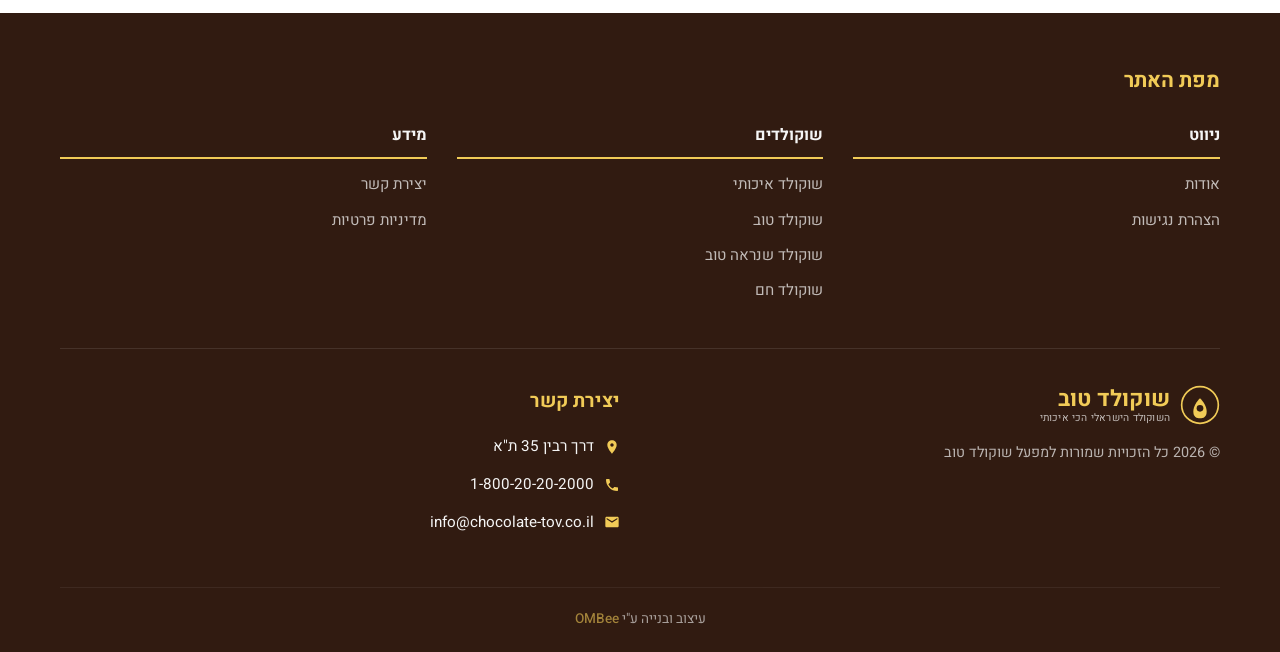
==== commit 1909a690: "Add all site pages, upgrade accessibility panel, and refine UI - Add 7 new pages: about, 4 product p" ====
--- a/index.html
+++ b/index.html
@@ -20,7 +20,7 @@
                     <path d="M16 32c0-6 4-12 8-16 4 4 8 10 8 16s-4 8-8 8-8-2-8-8z" fill="#f1cb57"/>
                     <circle cx="24" cy="28" r="4" fill="#311b11"/>
                 </svg>
-                <span class="logo-text">שוקולד טוב</span>
+                <span class="logo-text">שוקולד טוב<span class="logo-subtitle">השוקולד הישראלי הכי איכותי</span></span>
             </a>
 
             <button class="hamburger" aria-label="תפריט" aria-expanded="false">
@@ -31,17 +31,17 @@
 
             <nav class="nav">
                 <ul class="nav-list">
-                    <li><a href="#about">אודות</a></li>
+                    <li><a href="about.html">אודות</a></li>
                     <li class="has-submenu">
                         <a href="#products">שוקולדים <span class="arrow">&#9660;</span></a>
                         <ul class="submenu">
-                            <li><a href="#">שוקולד איכותי</a></li>
-                            <li><a href="#">שוקולד חם</a></li>
-                            <li><a href="#">שוקולד ממתק</a></li>
-                            <li><a href="#">שוקולד טופי</a></li>
+                            <li><a href="chocolate-quality.html">שוקולד איכותי</a></li>
+                            <li><a href="chocolate-good.html">שוקולד טוב</a></li>
+                            <li><a href="chocolate-looks.html">שוקולד שנראה טוב</a></li>
+                            <li><a href="chocolate-hot.html">שוקולד חם</a></li>
                         </ul>
                     </li>
-                    <li><a href="contact.html">צרו קשר</a></li>
+                    <li><a href="contact.html" class="nav-cta">יצירת קשר</a></li>
                 </ul>
             </nav>
         </div>
@@ -65,37 +65,37 @@
                 <p class="section-subtitle">אתם כבר שם</p>
             </div>
             <div class="products-grid">
-                <a href="#" class="product-card">
+                <a href="chocolate-quality.html" class="product-card">
                     <div class="product-image">
                         <img src="https://images.unsplash.com/photo-1481391319762-47dff72954d9?w=400&h=300&fit=crop&q=80" alt="שוקולד איכותי">
                     </div>
                     <h3>שוקולד איכותי</h3>
                 </a>
-                <a href="#" class="product-card">
+                <a href="chocolate-good.html" class="product-card">
                     <div class="product-image">
                         <img src="https://images.unsplash.com/photo-1511381939415-e44015466834?w=400&h=300&fit=crop&q=80" alt="שוקולד טוב">
                     </div>
                     <h3>שוקולד טוב</h3>
                 </a>
-                <a href="#" class="product-card">
+                <a href="chocolate-looks.html" class="product-card">
                     <div class="product-image">
                         <img src="https://images.unsplash.com/photo-1606913084603-3e7702b01627?w=400&h=300&fit=crop&q=80" alt="שוקולד שנראה טוב">
                     </div>
                     <h3>שוקולד שנראה טוב</h3>
                 </a>
-                <a href="#" class="product-card">
+                <a href="chocolate-hot.html" class="product-card">
                     <div class="product-image">
                         <img src="https://images.unsplash.com/photo-1542843137-8791a6904d14?w=400&h=300&fit=crop&q=80" alt="שוקולד חם">
                     </div>
                     <h3>שוקולד חם</h3>
                 </a>
-                <a href="#" class="product-card">
+                <a href="chocolate-hot.html" class="product-card">
                     <div class="product-image">
                         <img src="https://images.unsplash.com/photo-1548907040-4baa42d10919?w=400&h=300&fit=crop&q=80" alt="שוקולד מתחמם">
                     </div>
                     <h3>שוקולד מתחמם</h3>
                 </a>
-                <a href="#" class="product-card">
+                <a href="chocolate-quality.html" class="product-card">
                     <div class="product-image">
                         <img src="https://images.unsplash.com/photo-1587132137056-bfbf0166836e?w=400&h=300&fit=crop&q=80" alt="שוקולד קר">
                     </div>
@@ -105,56 +105,40 @@
         </div>
     </section>
 
-    <!-- About Section -->
-    <section id="about" class="about">
-        <div class="container">
-            <div class="about-grid">
-                <div class="about-text">
-                    <h2>אודות המפעל</h2>
-                    <p>מפעל שוקולד טוב הוקם מתוך אהבה לשוקולד איכותי. אנחנו מאמינים שכל פיסת שוקולד צריכה להיות חוויה מיוחדת. המפעל שלנו משלב טכנולוגיה מתקדמת עם מסורת ארוכת שנים של ייצור שוקולד.</p>
-                    <p>אנחנו מחויבים לשמירה על הסביבה ומשתמשים באריזות ידידותיות לסביבה בלבד. כל המוצרים שלנו עוברים בקרת איכות קפדנית.</p>
-                </div>
-                <div class="about-image">
-                    <img src="https://images.unsplash.com/photo-1606312619070-d48b4c652a52?w=500&h=400&fit=crop&q=80" alt="אודות המפעל">
-                </div>
-            </div>
-        </div>
-    </section>
-
-    <!-- Sitemap Section -->
-    <section class="sitemap-section">
-        <div class="container">
-            <h2>מפת האתר</h2>
-            <div class="sitemap-grid">
-                <div class="sitemap-col">
-                    <h3>ניווט</h3>
-                    <ul>
-                        <li><a href="#about">אודות</a></li>
-                        <li><a href="#">הצהרת נגישות</a></li>
-                    </ul>
-                </div>
-                <div class="sitemap-col">
-                    <h3>שוקולדים</h3>
-                    <ul>
-                        <li><a href="#">שוקולד חם</a></li>
-                        <li><a href="#">שוקולד ממתק</a></li>
-                        <li><a href="#">שוקולד טופי</a></li>
-                    </ul>
-                </div>
-                <div class="sitemap-col">
-                    <h3>מידע</h3>
-                    <ul>
-                        <li><a href="contact.html">צרו קשר</a></li>
-                        <li><a href="#">מדיניות פרטיות</a></li>
-                    </ul>
-                </div>
-            </div>
-        </div>
-    </section>
+
 
     <!-- Footer -->
     <footer id="contact" class="footer">
         <div class="container">
+            <!-- מפת האתר -->
+            <div class="footer-sitemap">
+                <h3 class="footer-sitemap-title">מפת האתר</h3>
+                <div class="sitemap-grid">
+                    <div class="sitemap-col">
+                        <h4>ניווט</h4>
+                        <ul>
+                            <li><a href="about.html">אודות</a></li>
+                            <li><a href="accessibility.html">הצהרת נגישות</a></li>
+                        </ul>
+                    </div>
+                    <div class="sitemap-col">
+                        <h4>שוקולדים</h4>
+                        <ul>
+                            <li><a href="chocolate-quality.html">שוקולד איכותי</a></li>
+                            <li><a href="chocolate-good.html">שוקולד טוב</a></li>
+                            <li><a href="chocolate-looks.html">שוקולד שנראה טוב</a></li>
+                            <li><a href="chocolate-hot.html">שוקולד חם</a></li>
+                        </ul>
+                    </div>
+                    <div class="sitemap-col">
+                        <h4>מידע</h4>
+                        <ul>
+                            <li><a href="contact.html" class="nav-cta">יצירת קשר</a></li>
+                            <li><a href="privacy.html">מדיניות פרטיות</a></li>
+                        </ul>
+                    </div>
+                </div>
+            </div>
             <div class="footer-grid">
                 <div class="footer-info">
                     <a href="#" class="logo footer-logo">
@@ -163,12 +147,12 @@
                             <path d="M16 32c0-6 4-12 8-16 4 4 8 10 8 16s-4 8-8 8-8-2-8-8z" fill="#f1cb57"/>
                             <circle cx="24" cy="28" r="4" fill="#311b11"/>
                         </svg>
-                        <span class="logo-text">שוקולד טוב</span>
+                        <span class="logo-text">שוקולד טוב<span class="logo-subtitle">השוקולד הישראלי הכי איכותי</span></span>
                     </a>
                     <p class="footer-copyright">&copy; 2026 כל הזכויות שמורות למפעל שוקולד טוב</p>
                 </div>
                 <div class="footer-contact">
-                    <h3>צרו קשר</h3>
+                    <h3>יצירת קשר</h3>
                     <ul>
                         <li>
                             <svg width="16" height="16" viewBox="0 0 24 24" fill="#f1cb57"><path d="M12 2C8.13 2 5 5.13 5 9c0 5.25 7 13 7 13s7-7.75 7-13c0-3.87-3.13-7-7-7zm0 9.5c-1.38 0-2.5-1.12-2.5-2.5s1.12-2.5 2.5-2.5 2.5 1.12 2.5 2.5-1.12 2.5-2.5 2.5z"/></svg>
@@ -198,34 +182,57 @@
             <div class="cookie-buttons">
                 <button class="btn btn-cookie-accept" id="cookieAccept">אני מסכים</button>
                 <button class="btn btn-cookie-decline" id="cookieDecline">לא מסכים</button>
-                <a href="#" class="btn btn-cookie-info">מידע נוסף</a>
+                <a href="privacy.html" class="btn btn-cookie-info">מידע נוסף</a>
             </div>
         </div>
     </div>
 
     <!-- Accessibility Button -->
-    <button class="accessibility-btn" id="accessibilityBtn" aria-label="נגישות">
-        <svg width="24" height="24" viewBox="0 0 24 24" fill="white"><path d="M12 2c1.1 0 2 .9 2 2s-.9 2-2 2-2-.9-2-2 .9-2 2-2zm9 7h-6v13h-2v-6h-2v6H9V9H3V7h18v2z"/></svg>
+    <button class="accessibility-btn" id="accessibilityBtn" aria-label="פתיחת תפריט נגישות">
+        <svg width="26" height="26" viewBox="0 0 24 24" fill="white"><path d="M12 2c1.1 0 2 .9 2 2s-.9 2-2 2-2-.9-2-2 .9-2 2-2zm9 7h-6v13h-2v-6h-2v6H9V9H3V7h18v2z"/></svg>
     </button>
 
     <!-- Accessibility Panel -->
-    <div class="accessibility-panel" id="accessibilityPanel">
+    <div class="accessibility-panel" id="accessibilityPanel" role="dialog" aria-label="הגדרות נגישות">
         <div class="a11y-header">
-            <h3>הגדרות נגישות</h3>
-            <button class="a11y-close" id="a11yClose" aria-label="סגור">&times;</button>
+            <h3>
+                <svg width="20" height="20" viewBox="0 0 24 24" fill="currentColor"><path d="M12 2c1.1 0 2 .9 2 2s-.9 2-2 2-2-.9-2-2 .9-2 2-2zm9 7h-6v13h-2v-6h-2v6H9V9H3V7h18v2z"/></svg>
+                הגדרות נגישות
+            </h3>
+            <button class="a11y-close" id="a11yClose" aria-label="סגירת תפריט נגישות">&times;</button>
         </div>
         <div class="a11y-options">
             <button class="a11y-option" data-action="high-contrast">
                 <span class="a11y-icon">&#9681;</span>
                 <span>ניגודיות גבוהה</span>
             </button>
+            <button class="a11y-option" data-action="grayscale">
+                <span class="a11y-icon">&#9790;</span>
+                <span>גווני אפור</span>
+            </button>
+            <button class="a11y-option" data-action="dark-mode">
+                <span class="a11y-icon">&#9789;</span>
+                <span>מצב חשוך</span>
+            </button>
             <button class="a11y-option" data-action="large-text">
                 <span class="a11y-icon">A+</span>
                 <span>הגדלת טקסט</span>
             </button>
-            <button class="a11y-option" data-action="grayscale">
-                <span class="a11y-icon">&#9790;</span>
-                <span>גווני אפור</span>
+            <button class="a11y-option" data-action="line-height">
+                <span class="a11y-icon">&#8661;</span>
+                <span>ריווח שורות</span>
+            </button>
+            <button class="a11y-option" data-action="text-spacing">
+                <span class="a11y-icon">&#8596;</span>
+                <span>ריווח טקסט</span>
+            </button>
+            <button class="a11y-option" data-action="dyslexia-font">
+                <span class="a11y-icon">Aa</span>
+                <span>גופן דיסלקציה</span>
+            </button>
+            <button class="a11y-option" data-action="text-align">
+                <span class="a11y-icon">&#8676;</span>
+                <span>יישור שמאלה</span>
             </button>
             <button class="a11y-option" data-action="highlight-links">
                 <span class="a11y-icon">&#128279;</span>
@@ -235,13 +242,25 @@
                 <span class="a11y-icon">&#9757;</span>
                 <span>סמן מוגדל</span>
             </button>
-            <button class="a11y-option" data-action="line-height">
-                <span class="a11y-icon">&#8661;</span>
-                <span>ריווח שורות</span>
+            <button class="a11y-option" data-action="hide-images">
+                <span class="a11y-icon">&#128247;</span>
+                <span>הסתרת תמונות</span>
+            </button>
+            <button class="a11y-option" data-action="disable-animations">
+                <span class="a11y-icon">&#9724;</span>
+                <span>ביטול אנימציות</span>
+            </button>
+            <button class="a11y-option" data-action="color-saturation">
+                <span class="a11y-icon">&#127752;</span>
+                <span>רוויית צבע</span>
+            </button>
+            <button class="a11y-option" data-action="image-captions">
+                <span class="a11y-icon">&#128196;</span>
+                <span>כיתוב תמונות</span>
             </button>
             <button class="a11y-option a11y-reset" data-action="reset">
                 <span class="a11y-icon">&#8634;</span>
-                <span>איפוס</span>
+                <span>איפוס הכל</span>
             </button>
         </div>
     </div>
--- a/css/style.css
+++ b/css/style.css
@@ -67,7 +67,7 @@
 .header-inner {
     display: flex;
     align-items: center;
-    justify-content: space-between;
+    gap: 32px;
     height: 72px;
 }
 
@@ -81,6 +81,16 @@
     font-size: 1.4rem;
     font-weight: 700;
     color: var(--gold);
+    display: flex;
+    flex-direction: column;
+    line-height: 1.2;
+}
+
+.logo-subtitle {
+    font-size: 0.65rem;
+    font-weight: 400;
+    color: rgba(255, 255, 255, 0.7);
+    letter-spacing: 0.02em;
 }
 
 /* Navigation */
@@ -102,6 +112,29 @@
 .nav-list > li > a:hover {
     background: var(--brown-light);
     color: var(--gold);
+}
+
+/* Nav CTA Button */
+.nav-list > li > a.nav-cta {
+    background: var(--gold);
+    color: var(--brown-dark);
+    font-weight: 700;
+    border-radius: 50px;
+    padding: 10px 28px;
+    box-shadow: 0 2px 10px rgba(241, 203, 87, 0.3);
+    transition: all var(--transition);
+}
+
+.nav-list > li > a.nav-cta:hover {
+    background: #e5bf44;
+    color: var(--brown-dark);
+    transform: translateY(-2px);
+    box-shadow: 0 6px 20px rgba(241, 203, 87, 0.5);
+}
+
+.nav-list > li > a.nav-cta.active {
+    background: #e5bf44;
+    color: var(--brown-dark);
 }
 
 /* Submenu */
@@ -165,6 +198,7 @@
     cursor: pointer;
     padding: 8px;
     z-index: 1001;
+    margin-right: auto;
 }
 
 .hamburger span {
@@ -358,19 +392,18 @@
     box-shadow: var(--shadow);
 }
 
-/* ===== Sitemap Section ===== */
-.sitemap-section {
-    padding: 60px 0;
-    background: var(--white);
-    border-top: 1px solid #eee;
-}
-
-.sitemap-section h2 {
-    font-size: 1.8rem;
-    font-weight: 900;
-    color: var(--brown-dark);
-    margin-bottom: 30px;
-    text-align: center;
+/* ===== Footer Sitemap ===== */
+.footer-sitemap {
+    padding-bottom: 36px;
+    margin-bottom: 36px;
+    border-bottom: 1px solid rgba(255, 255, 255, 0.1);
+}
+
+.footer-sitemap-title {
+    font-size: 1.3rem;
+    font-weight: 700;
+    color: var(--gold);
+    margin-bottom: 24px;
 }
 
 .sitemap-grid {
@@ -379,10 +412,10 @@
     gap: 30px;
 }
 
-.sitemap-col h3 {
-    font-size: 1.1rem;
+.sitemap-col h4 {
+    font-size: 1rem;
     font-weight: 700;
-    color: var(--brown-mid);
+    color: var(--text-light);
     margin-bottom: 12px;
     padding-bottom: 8px;
     border-bottom: 2px solid var(--gold);
@@ -393,7 +426,7 @@
 }
 
 .sitemap-col ul li a {
-    color: var(--brown-light);
+    color: rgba(255, 255, 255, 0.7);
     font-size: 0.95rem;
     transition: color var(--transition), padding var(--transition);
 }
@@ -609,6 +642,155 @@
 /* Active nav link */
 .nav-list > li > a.active {
     background: var(--brown-light);
+    color: var(--gold);
+}
+
+/* ===== Inner Content Pages ===== */
+.inner-content {
+    padding: 70px 0;
+    background: var(--white);
+}
+
+.inner-content h2 {
+    font-size: 1.8rem;
+    font-weight: 900;
+    color: var(--brown-dark);
+    margin-bottom: 20px;
+}
+
+/* Product Detail Layout */
+.product-detail {
+    display: grid;
+    grid-template-columns: 1fr 1fr;
+    gap: 50px;
+    align-items: center;
+}
+
+.product-detail-text p {
+    font-size: 1.05rem;
+    color: #444;
+    margin-bottom: 16px;
+    line-height: 1.9;
+}
+
+.product-detail-text .btn {
+    margin-top: 12px;
+}
+
+.product-detail-image img {
+    border-radius: 12px;
+    box-shadow: var(--shadow);
+}
+
+/* Management Section */
+.management-section {
+    margin-top: 70px;
+    padding-top: 50px;
+    border-top: 1px solid #eee;
+}
+
+.management-section h2 {
+    text-align: center;
+    margin-bottom: 40px;
+}
+
+.management-grid {
+    display: grid;
+    grid-template-columns: repeat(auto-fit, minmax(280px, 1fr));
+    gap: 30px;
+    justify-items: center;
+}
+
+.management-card {
+    background: var(--cream);
+    border-radius: 12px;
+    padding: 40px 30px;
+    text-align: center;
+    box-shadow: 0 2px 12px rgba(0, 0, 0, 0.08);
+    max-width: 350px;
+}
+
+.management-avatar {
+    width: 100px;
+    height: 100px;
+    background: var(--brown-dark);
+    border-radius: 50%;
+    display: flex;
+    align-items: center;
+    justify-content: center;
+    margin: 0 auto 20px;
+}
+
+.management-card h3 {
+    font-size: 1.2rem;
+    font-weight: 700;
+    color: var(--brown-dark);
+    margin-bottom: 4px;
+}
+
+.management-role {
+    font-size: 0.95rem;
+    color: var(--gold);
+    font-weight: 500;
+    margin-bottom: 12px;
+}
+
+.management-card p:last-child {
+    font-size: 0.95rem;
+    color: #555;
+    line-height: 1.6;
+}
+
+/* Legal Content (Accessibility / Privacy) */
+.legal-content {
+    max-width: 800px;
+    margin: 0 auto;
+}
+
+.legal-content h2 {
+    font-size: 1.8rem;
+    margin-bottom: 8px;
+}
+
+.legal-date {
+    font-size: 0.9rem;
+    color: #888;
+    margin-bottom: 32px;
+}
+
+.legal-content h3 {
+    font-size: 1.2rem;
+    font-weight: 700;
+    color: var(--brown-dark);
+    margin-top: 28px;
+    margin-bottom: 12px;
+}
+
+.legal-content p {
+    font-size: 1.05rem;
+    color: #444;
+    margin-bottom: 12px;
+    line-height: 1.9;
+}
+
+.legal-list {
+    padding-right: 24px;
+    margin-bottom: 16px;
+}
+
+.legal-list li {
+    font-size: 1.05rem;
+    color: #444;
+    margin-bottom: 8px;
+    line-height: 1.8;
+    list-style: disc;
+}
+
+.legal-list a {
+    color: var(--brown-light);
+}
+
+.legal-list a:hover {
     color: var(--gold);
 }
 
@@ -754,8 +936,8 @@
     position: fixed;
     bottom: 80px;
     left: 20px;
-    width: 52px;
-    height: 52px;
+    width: 56px;
+    height: 56px;
     border-radius: 50%;
     background: var(--brown-dark);
     border: 2px solid var(--gold);
@@ -764,68 +946,98 @@
     justify-content: center;
     cursor: pointer;
     z-index: 1500;
-    box-shadow: 0 4px 15px rgba(0, 0, 0, 0.3);
+    box-shadow: 0 4px 20px rgba(0, 0, 0, 0.35);
     transition: all var(--transition);
+    animation: a11y-pulse 3s ease-in-out infinite;
+}
+
+@keyframes a11y-pulse {
+    0%, 100% { box-shadow: 0 4px 20px rgba(0, 0, 0, 0.35); }
+    50% { box-shadow: 0 4px 20px rgba(241, 203, 87, 0.4); }
 }
 
 .accessibility-btn:hover {
     background: var(--brown-light);
     transform: scale(1.1);
+    animation: none;
 }
 
 /* Accessibility Panel */
 .accessibility-panel {
     position: fixed;
-    bottom: 140px;
+    bottom: 146px;
     left: 20px;
-    width: 280px;
+    width: 340px;
+    max-height: calc(100vh - 180px);
     background: var(--white);
-    border-radius: 12px;
-    box-shadow: 0 8px 32px rgba(0, 0, 0, 0.2);
+    border-radius: 16px;
+    box-shadow: 0 12px 48px rgba(0, 0, 0, 0.25);
     z-index: 1500;
     opacity: 0;
     visibility: hidden;
-    transform: translateY(20px);
-    transition: all var(--transition);
+    transform: translateY(20px) scale(0.95);
+    transition: all 0.35s cubic-bezier(0.4, 0, 0.2, 1);
+    overflow: hidden;
+    display: flex;
+    flex-direction: column;
 }
 
 .accessibility-panel.active {
     opacity: 1;
     visibility: visible;
-    transform: translateY(0);
+    transform: translateY(0) scale(1);
 }
 
 .a11y-header {
     display: flex;
     align-items: center;
     justify-content: space-between;
-    padding: 16px 20px;
-    border-bottom: 1px solid #eee;
+    padding: 18px 20px;
+    background: var(--brown-dark);
+    color: var(--text-light);
 }
 
 .a11y-header h3 {
-    font-size: 1rem;
-    color: var(--brown-dark);
+    font-size: 1.05rem;
+    font-weight: 700;
+    color: var(--gold);
+    display: flex;
+    align-items: center;
+    gap: 8px;
+}
+
+.a11y-header h3 svg {
+    flex-shrink: 0;
 }
 
 .a11y-close {
     background: none;
     border: none;
-    font-size: 1.5rem;
+    font-size: 1.6rem;
     cursor: pointer;
-    color: #999;
+    color: rgba(255, 255, 255, 0.6);
     line-height: 1;
+    width: 32px;
+    height: 32px;
+    display: flex;
+    align-items: center;
+    justify-content: center;
+    border-radius: 50%;
+    transition: all var(--transition);
 }
 
 .a11y-close:hover {
-    color: var(--brown-dark);
+    color: var(--white);
+    background: rgba(255, 255, 255, 0.15);
 }
 
 .a11y-options {
-    padding: 12px;
+    padding: 14px;
     display: grid;
-    grid-template-columns: 1fr 1fr;
+    grid-template-columns: repeat(3, 1fr);
     gap: 8px;
+    overflow-y: auto;
+    max-height: calc(100vh - 280px);
 }
 
 .a11y-option {
@@ -833,36 +1045,79 @@
     flex-direction: column;
     align-items: center;
     gap: 6px;
-    padding: 14px 8px;
-    border: 1px solid #e0e0e0;
-    border-radius: 8px;
+    padding: 14px 6px 12px;
+    border: 2px solid #e8e4e0;
+    border-radius: 10px;
     background: var(--white);
     cursor: pointer;
     font-family: inherit;
-    font-size: 0.78rem;
+    font-size: 0.72rem;
+    font-weight: 500;
     color: var(--text-dark);
     transition: all var(--transition);
     text-align: center;
+    line-height: 1.3;
 }
 
 .a11y-option:hover {
     border-color: var(--gold);
     background: #fffef5;
+    transform: translateY(-2px);
+    box-shadow: 0 4px 12px rgba(0, 0, 0, 0.08);
 }
 
 .a11y-option.active {
     border-color: var(--gold);
     background: #fff8e0;
+    box-shadow: inset 0 0 0 1px var(--gold);
+}
+
+.a11y-option.active .a11y-icon {
+    color: var(--brown-dark);
 }
 
 .a11y-icon {
-    font-size: 1.3rem;
+    width: 36px;
+    height: 36px;
+    display: flex;
+    align-items: center;
+    justify-content: center;
+    font-size: 1.25rem;
+    background: var(--cream);
+    border-radius: 50%;
+    color: var(--brown-light);
+    transition: all var(--transition);
+}
+
+.a11y-option:hover .a11y-icon {
+    background: #fff3d0;
+}
+
+.a11y-option.active .a11y-icon {
+    background: var(--gold);
+    color: var(--brown-dark);
 }
 
 .a11y-reset {
     grid-column: 1 / -1;
     flex-direction: row;
     gap: 8px;
+    padding: 12px;
+    background: var(--cream);
+    border-color: #d4d0cc;
+    font-weight: 700;
+    font-size: 0.85rem;
+}
+
+.a11y-reset:hover {
+    background: #fce4e4;
+    border-color: #e74c3c;
+    color: #c0392b;
+}
+
+.a11y-reset:hover .a11y-icon {
+    background: #e74c3c;
+    color: white;
 }
 
 /* ===== Responsive ===== */
@@ -977,7 +1232,17 @@
         order: -1;
     }
 
-    /* Sitemap */
+    /* Product Detail */
+    .product-detail {
+        grid-template-columns: 1fr;
+        gap: 30px;
+    }
+
+    .product-detail-image {
+        order: -1;
+    }
+
+    /* Footer Sitemap */
     .sitemap-grid {
         grid-template-columns: 1fr;
         gap: 24px;
@@ -1018,6 +1283,19 @@
     .a11y-options {
         grid-template-columns: 1fr 1fr;
     }
+
+    .accessibility-panel {
+        width: 300px;
+        left: 10px;
+        bottom: 140px;
+    }
+}
+
+@media (max-width: 380px) {
+    .accessibility-panel {
+        width: calc(100vw - 20px);
+        left: 10px;
+    }
 }
 
 /* ===== Accessibility Modes ===== */
@@ -1046,3 +1324,112 @@
 body.line-height-plus {
     line-height: 2.2;
 }
+
+body.hide-images img {
+    visibility: hidden !important;
+}
+
+body.disable-animations,
+body.disable-animations * {
+    animation: none !important;
+    transition: none !important;
+}
+
+body.dyslexia-font,
+body.dyslexia-font * {
+    font-family: 'OpenDyslexic', 'Heebo', Arial, sans-serif !important;
+}
+
+body.text-spacing {
+    letter-spacing: 0.12em;
+    word-spacing: 0.3em;
+}
+
+body.color-saturation {
+    filter: saturate(2);
+}
+
+body.image-captions img[alt]::after {
+    content: attr(alt);
+    display: block;
+    font-size: 0.85rem;
+    color: #555;
+    text-align: center;
+    padding: 4px;
+}
+
+body.image-captions img[alt] {
+    position: relative;
+}
+
+body.text-align-left {
+    text-align: left !important;
+    direction: ltr !important;
+}
+
+body.text-align-left .header,
+body.text-align-left .footer {
+    direction: rtl;
+    text-align: right;
+}
+
+body.dark-mode {
+    background: #1a1a2e !important;
+    color: #e0e0e0 !important;
+}
+
+body.dark-mode .header {
+    background: #16213e;
+}
+
+body.dark-mode .footer {
+    background: #16213e;
+}
+
+body.dark-mode .inner-content,
+body.dark-mode .products,
+body.dark-mode .contact-section {
+    background: #1a1a2e;
+}
+
+body.dark-mode .about,
+body.dark-mode .page-hero {
+    background: #0f3460;
+}
+
+body.dark-mode .product-card,
+body.dark-mode .info-card,
+body.dark-mode .management-card {
+    background: #16213e;
+    color: #e0e0e0;
+}
+
+body.dark-mode .product-card h3,
+body.dark-mode .about-text h2,
+body.dark-mode .inner-content h2,
+body.dark-mode .legal-content h3,
+body.dark-mode .contact-form-wrapper h2,
+body.dark-mode .info-card h3,
+body.dark-mode .section-header h2 {
+    color: var(--gold);
+}
+
+body.dark-mode .about-text p,
+body.dark-mode .product-detail-text p,
+body.dark-mode .legal-content p,
+body.dark-mode .legal-list li,
+body.dark-mode .info-card p {
+    color: #ccc;
+}
+
+body.dark-mode .form-group input,
+body.dark-mode .form-group select,
+body.dark-mode .form-group textarea {
+    background: #16213e;
+    color: #e0e0e0;
+    border-color: #333;
+}
+
+body.dark-mode .sitemap-section {
+    background: #16213e;
+}
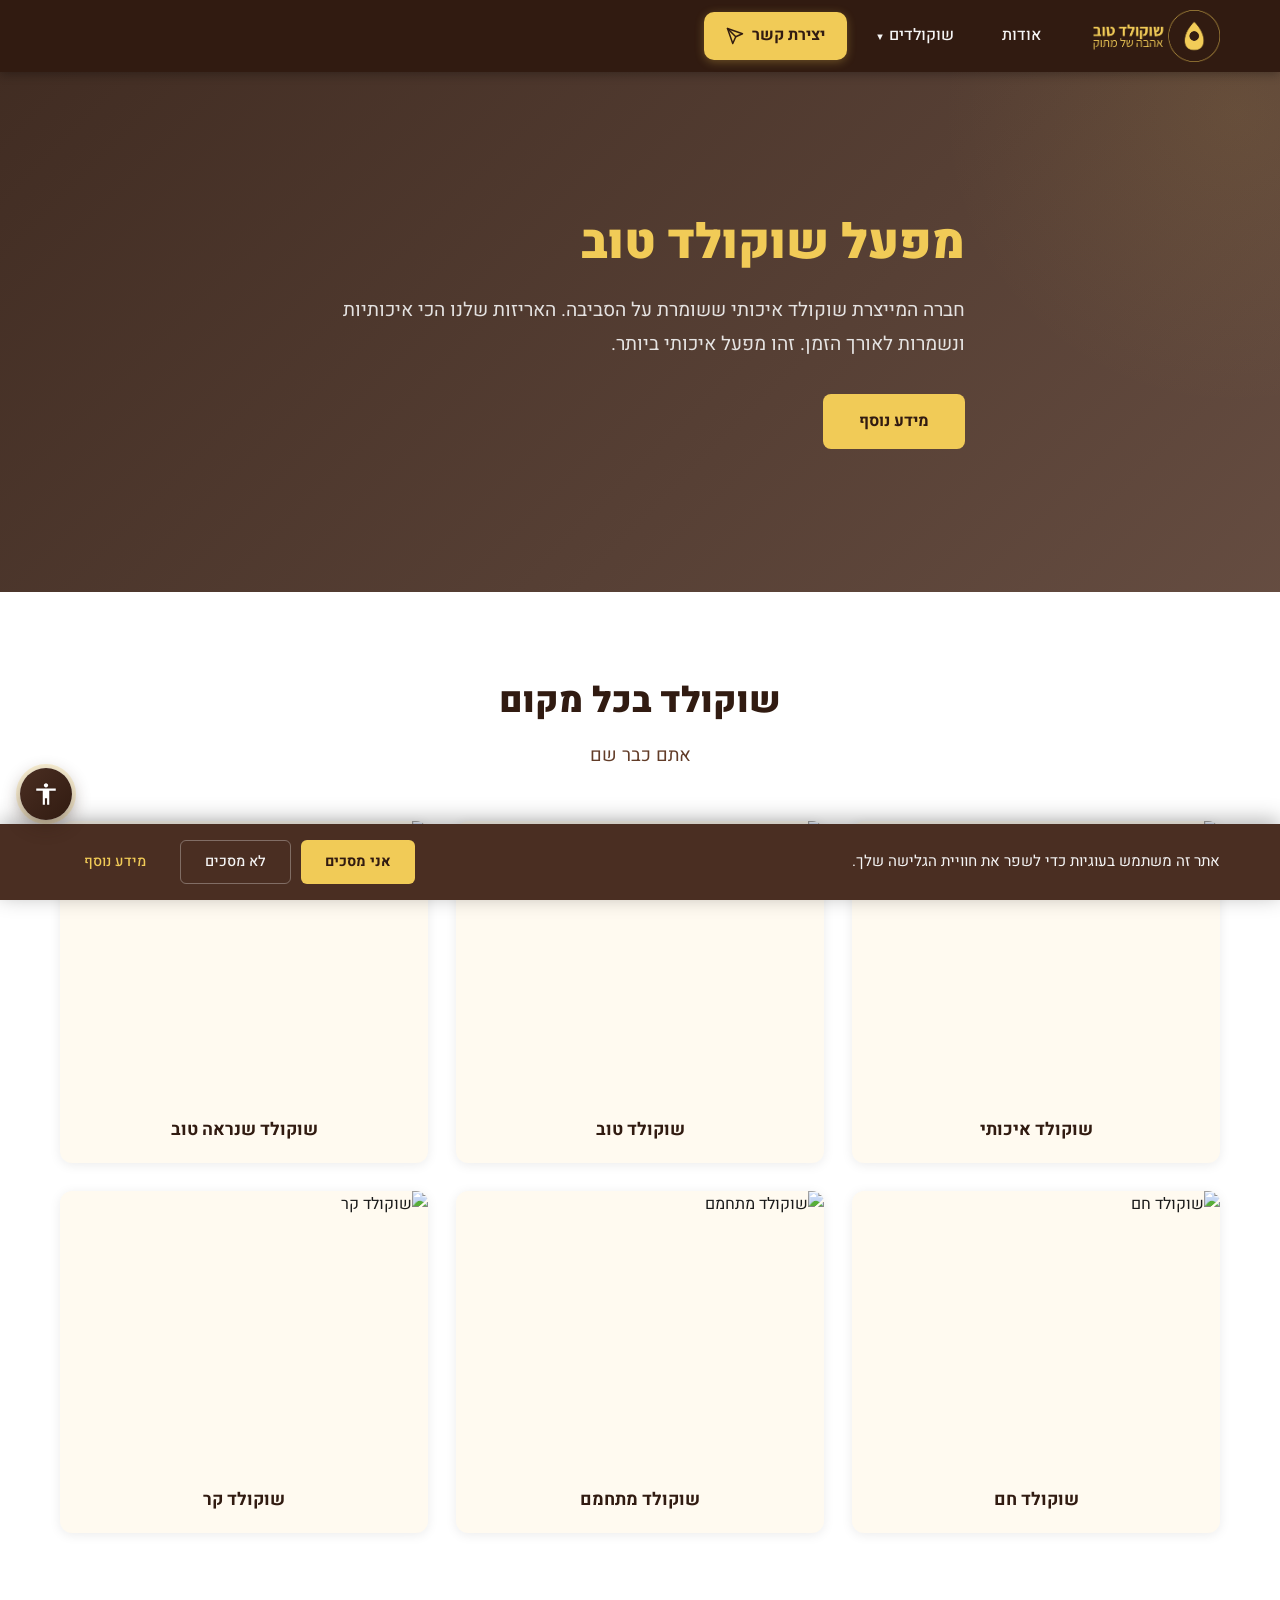
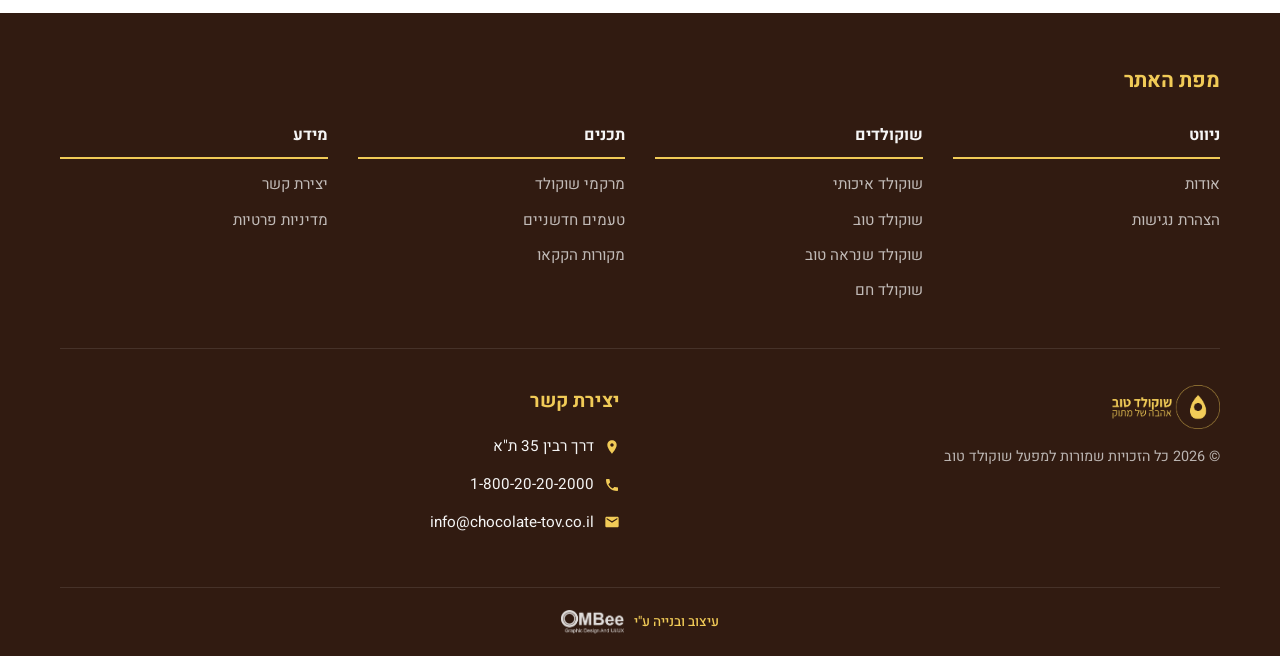
==== commit 356e1393: "Refresh branding, fix a11y panel coverage, add full chocolate menu - Replace text/SVG logo with Good" ====
--- a/index.html
+++ b/index.html
@@ -4,6 +4,7 @@
     <meta charset="UTF-8">
     <meta name="viewport" content="width=device-width, initial-scale=1.0">
     <title>מפעל שוקולד טוב</title>
+    <link rel="icon" type="image/png" href="images/favicon.png">
     <link rel="stylesheet" href="css/style.css">
     <link rel="preconnect" href="https://fonts.googleapis.com">
     <link rel="preconnect" href="https://fonts.gstatic.com" crossorigin>
@@ -15,12 +16,7 @@
     <header class="header">
         <div class="container header-inner">
             <a href="#" class="logo">
-                <svg width="48" height="48" viewBox="0 0 48 48" fill="none" xmlns="http://www.w3.org/2000/svg">
-                    <circle cx="24" cy="24" r="22" stroke="#f1cb57" stroke-width="2" fill="none"/>
-                    <path d="M16 32c0-6 4-12 8-16 4 4 8 10 8 16s-4 8-8 8-8-2-8-8z" fill="#f1cb57"/>
-                    <circle cx="24" cy="28" r="4" fill="#311b11"/>
-                </svg>
-                <span class="logo-text">שוקולד טוב<span class="logo-subtitle">השוקולד הישראלי הכי איכותי</span></span>
+                <img src="images/Good%20chocolate.png" alt="שוקולד טוב" class="logo-img">
             </a>
 
             <button class="hamburger" aria-label="תפריט" aria-expanded="false">
@@ -32,14 +28,38 @@
             <nav class="nav">
                 <ul class="nav-list">
                     <li><a href="about.html">אודות</a></li>
-                    <li class="has-submenu">
+                    <li class="has-submenu has-megamenu">
                         <a href="#products">שוקולדים <span class="arrow">&#9660;</span></a>
-                        <ul class="submenu">
-                            <li><a href="chocolate-quality.html">שוקולד איכותי</a></li>
-                            <li><a href="chocolate-good.html">שוקולד טוב</a></li>
-                            <li><a href="chocolate-looks.html">שוקולד שנראה טוב</a></li>
-                            <li><a href="chocolate-hot.html">שוקולד חם</a></li>
-                        </ul>
+                        <div class="megamenu">
+                            <a href="chocolate-quality.html" class="megamenu-item">
+                                <img src="https://images.unsplash.com/photo-1481391319762-47dff72954d9?w=300&h=200&fit=crop&q=80" alt="שוקולד איכותי">
+                                <span>שוקולד איכותי</span>
+                            </a>
+                            <a href="chocolate-good.html" class="megamenu-item">
+                                <img src="https://images.unsplash.com/photo-1511381939415-e44015466834?w=300&h=200&fit=crop&q=80" alt="שוקולד טוב">
+                                <span>שוקולד טוב</span>
+                            </a>
+                            <a href="chocolate-looks.html" class="megamenu-item">
+                                <img src="https://images.unsplash.com/photo-1606312619070-d48b4c652a52?w=300&h=200&fit=crop&q=80" alt="שוקולד שנראה טוב">
+                                <span>שוקולד שנראה טוב</span>
+                            </a>
+                            <a href="chocolate-hot.html" class="megamenu-item">
+                                <img src="https://images.unsplash.com/photo-1517578239113-b03992dcdd25?w=300&h=200&fit=crop&q=80" alt="שוקולד חם">
+                                <span>שוקולד חם</span>
+                            </a>
+                            <a href="chocolate-textures.html" class="megamenu-item">
+                                <img src="https://images.unsplash.com/photo-1549007994-cb92caebd54b?w=300&h=200&fit=crop&q=80" alt="מרקמי שוקולד">
+                                <span>מרקמי שוקולד</span>
+                            </a>
+                            <a href="chocolate-flavors.html" class="megamenu-item">
+                                <img src="https://images.unsplash.com/photo-1582005450386-52b25f82d9bb?w=300&h=200&fit=crop&q=80" alt="טעמים חדשניים">
+                                <span>טעמים חדשניים</span>
+                            </a>
+                            <a href="chocolate-origins.html" class="megamenu-item">
+                                <img src="https://images.unsplash.com/photo-1622021142947-da7dedc7c39a?w=300&h=200&fit=crop&q=80" alt="מקורות הקקאו">
+                                <span>מקורות הקקאו</span>
+                            </a>
+                        </div>
                     </li>
                     <li><a href="contact.html" class="nav-cta">יצירת קשר</a></li>
                 </ul>
@@ -131,6 +151,14 @@
                         </ul>
                     </div>
                     <div class="sitemap-col">
+                        <h4>תכנים</h4>
+                        <ul>
+                            <li><a href="chocolate-textures.html">מרקמי שוקולד</a></li>
+                            <li><a href="chocolate-flavors.html">טעמים חדשניים</a></li>
+                            <li><a href="chocolate-origins.html">מקורות הקקאו</a></li>
+                        </ul>
+                    </div>
+                    <div class="sitemap-col">
                         <h4>מידע</h4>
                         <ul>
                             <li><a href="contact.html" class="nav-cta">יצירת קשר</a></li>
@@ -142,12 +170,7 @@
             <div class="footer-grid">
                 <div class="footer-info">
                     <a href="#" class="logo footer-logo">
-                        <svg width="40" height="40" viewBox="0 0 48 48" fill="none" xmlns="http://www.w3.org/2000/svg">
-                            <circle cx="24" cy="24" r="22" stroke="#f1cb57" stroke-width="2" fill="none"/>
-                            <path d="M16 32c0-6 4-12 8-16 4 4 8 10 8 16s-4 8-8 8-8-2-8-8z" fill="#f1cb57"/>
-                            <circle cx="24" cy="28" r="4" fill="#311b11"/>
-                        </svg>
-                        <span class="logo-text">שוקולד טוב<span class="logo-subtitle">השוקולד הישראלי הכי איכותי</span></span>
+                        <img src="images/Good%20chocolate.png" alt="שוקולד טוב" class="logo-img">
                     </a>
                     <p class="footer-copyright">&copy; 2026 כל הזכויות שמורות למפעל שוקולד טוב</p>
                 </div>
@@ -164,13 +187,16 @@
                         </li>
                         <li>
                             <svg width="16" height="16" viewBox="0 0 24 24" fill="#f1cb57"><path d="M20 4H4c-1.1 0-1.99.9-1.99 2L2 18c0 1.1.9 2 2 2h16c1.1 0 2-.9 2-2V6c0-1.1-.9-2-2-2zm0 4l-8 5-8-5V6l8 5 8-5v2z"/></svg>
-                            <a href="mailto:info@chocolate-tov.co.il">info@chocolate-tov.co.il</a>
+                            <a href="mailto:helloombee@gmail.com">info@chocolate-tov.co.il</a>
                         </li>
                     </ul>
                 </div>
             </div>
             <div class="footer-bottom">
-                <p>עיצוב ובנייה ע"י <a href="https://ombee.co.il" target="_blank">OMBee</a></p>
+                <a href="https://ombee.co.il" target="_blank" rel="noopener" class="ombee-credit">
+                    <span>עיצוב ובנייה ע"י</span>
+                    <img src="images/ombee-logo.png" alt="OMBee" class="ombee-logo">
+                </a>
             </div>
         </div>
     </footer>
@@ -203,65 +229,70 @@
         </div>
         <div class="a11y-options">
             <button class="a11y-option" data-action="high-contrast">
-                <span class="a11y-icon">&#9681;</span>
-                <span>ניגודיות גבוהה</span>
+                <span class="a11y-icon"><svg viewBox="0 0 24 24" fill="none" stroke="currentColor" stroke-width="1.8" stroke-linecap="round" stroke-linejoin="round"><circle cx="12" cy="12" r="9"/><path d="M12 3a9 9 0 0 1 0 18z" fill="currentColor" stroke="none"/></svg></span>
+                <span class="a11y-label">ניגודיות גבוהה</span>
             </button>
             <button class="a11y-option" data-action="grayscale">
-                <span class="a11y-icon">&#9790;</span>
-                <span>גווני אפור</span>
+                <span class="a11y-icon"><svg viewBox="0 0 24 24" fill="none" stroke="currentColor" stroke-width="1.6" stroke-linecap="round"><circle cx="12" cy="12" r="9"/><path d="M3 8h18M3 12h18M3 16h18"/></svg></span>
+                <span class="a11y-label">גווני אפור</span>
             </button>
             <button class="a11y-option" data-action="dark-mode">
-                <span class="a11y-icon">&#9789;</span>
-                <span>מצב חשוך</span>
+                <span class="a11y-icon"><svg viewBox="0 0 24 24" fill="none" stroke="currentColor" stroke-width="1.8" stroke-linecap="round" stroke-linejoin="round"><path d="M21 12.79A9 9 0 1 1 11.21 3 7 7 0 0 0 21 12.79z"/></svg></span>
+                <span class="a11y-label">מצב חשוך</span>
             </button>
             <button class="a11y-option" data-action="large-text">
-                <span class="a11y-icon">A+</span>
-                <span>הגדלת טקסט</span>
+                <span class="a11y-icon"><svg viewBox="0 0 24 24" fill="currentColor" direction="ltr"><text x="2" y="17" font-family="Heebo,sans-serif" font-size="14" font-weight="700" direction="ltr">T</text><text x="11" y="20" font-family="Heebo,sans-serif" font-size="20" font-weight="700" direction="ltr">T</text></svg></span>
+                <span class="a11y-label">הגדלת טקסט</span>
             </button>
             <button class="a11y-option" data-action="line-height">
-                <span class="a11y-icon">&#8661;</span>
-                <span>ריווח שורות</span>
+                <span class="a11y-icon"><svg viewBox="0 0 24 24" fill="none" stroke="currentColor" stroke-width="1.8" stroke-linecap="round" stroke-linejoin="round"><path d="M9 6h12M9 12h12M9 18h12M3 6v12M1 8l2-2 2 2M1 16l2 2 2-2"/></svg></span>
+                <span class="a11y-label">ריווח שורות</span>
             </button>
             <button class="a11y-option" data-action="text-spacing">
-                <span class="a11y-icon">&#8596;</span>
-                <span>ריווח טקסט</span>
+                <span class="a11y-icon"><svg viewBox="0 0 24 24" fill="none" stroke="currentColor" stroke-width="1.8" stroke-linecap="round" stroke-linejoin="round"><path d="M9 8h6M9 12h6M9 16h6M5 10l-2 2 2 2M19 10l2 2-2 2"/></svg></span>
+                <span class="a11y-label">ריווח טקסט</span>
             </button>
             <button class="a11y-option" data-action="dyslexia-font">
-                <span class="a11y-icon">Aa</span>
-                <span>גופן דיסלקציה</span>
+                <span class="a11y-icon"><svg viewBox="0 0 24 24" fill="currentColor" direction="ltr"><text x="2" y="18" font-family="serif" font-size="16" font-weight="700" direction="ltr">D</text><text x="13" y="18" font-family="serif" font-size="16" font-weight="700" direction="ltr">f</text></svg></span>
+                <span class="a11y-label">גופן דיסלקציה</span>
             </button>
             <button class="a11y-option" data-action="text-align">
-                <span class="a11y-icon">&#8676;</span>
-                <span>יישור שמאלה</span>
+                <span class="a11y-icon"><svg viewBox="0 0 24 24" fill="none" stroke="currentColor" stroke-width="1.8" stroke-linecap="round" stroke-linejoin="round"><path d="M3 6h18M3 10h12M3 14h18M3 18h12"/></svg></span>
+                <span class="a11y-label">יישור שמאלה</span>
             </button>
             <button class="a11y-option" data-action="highlight-links">
-                <span class="a11y-icon">&#128279;</span>
-                <span>הדגשת קישורים</span>
+                <span class="a11y-icon"><svg viewBox="0 0 24 24" fill="none" stroke="currentColor" stroke-width="1.8" stroke-linecap="round" stroke-linejoin="round"><path d="M10 13a5 5 0 0 0 7.54.54l3-3a5 5 0 0 0-7.07-7.07l-1.72 1.71"/><path d="M14 11a5 5 0 0 0-7.54-.54l-3 3a5 5 0 0 0 7.07 7.07l1.71-1.71"/></svg></span>
+                <span class="a11y-label">הדגשת קישורים</span>
             </button>
             <button class="a11y-option" data-action="big-cursor">
-                <span class="a11y-icon">&#9757;</span>
-                <span>סמן מוגדל</span>
+                <span class="a11y-icon"><svg viewBox="0 0 24 24" fill="none" stroke="currentColor" stroke-width="1.8" stroke-linecap="round" stroke-linejoin="round"><path d="M5 3l7 16 2-7 7-2z"/></svg></span>
+                <span class="a11y-label">סמן מוגדל</span>
             </button>
             <button class="a11y-option" data-action="hide-images">
-                <span class="a11y-icon">&#128247;</span>
-                <span>הסתרת תמונות</span>
+                <span class="a11y-icon"><svg viewBox="0 0 24 24" fill="none" stroke="currentColor" stroke-width="1.8" stroke-linecap="round" stroke-linejoin="round"><rect x="3" y="3" width="18" height="18" rx="2"/><circle cx="9" cy="9" r="1.5"/><path d="M21 15l-5-5L5 21"/><path d="M3 3l18 18"/></svg></span>
+                <span class="a11y-label">הסתרת תמונות</span>
             </button>
             <button class="a11y-option" data-action="disable-animations">
-                <span class="a11y-icon">&#9724;</span>
-                <span>ביטול אנימציות</span>
+                <span class="a11y-icon"><svg viewBox="0 0 24 24" fill="none" stroke="currentColor" stroke-width="1.8" stroke-linecap="round" stroke-linejoin="round"><rect x="6" y="4" width="4" height="16" rx="1"/><rect x="14" y="4" width="4" height="16" rx="1"/></svg></span>
+                <span class="a11y-label">ביטול אנימציות</span>
             </button>
             <button class="a11y-option" data-action="color-saturation">
-                <span class="a11y-icon">&#127752;</span>
-                <span>רוויית צבע</span>
+                <span class="a11y-icon"><svg viewBox="0 0 24 24" fill="none" stroke="currentColor" stroke-width="1.8" stroke-linecap="round" stroke-linejoin="round"><path d="M12 2.69l5.66 5.66a8 8 0 1 1-11.31 0z"/></svg></span>
+                <span class="a11y-label">רוויית צבע</span>
             </button>
             <button class="a11y-option" data-action="image-captions">
-                <span class="a11y-icon">&#128196;</span>
-                <span>כיתוב תמונות</span>
+                <span class="a11y-icon"><svg viewBox="0 0 24 24" fill="none" stroke="currentColor" stroke-width="1.8" stroke-linecap="round" stroke-linejoin="round"><path d="M21 15a2 2 0 0 1-2 2H7l-4 4V5a2 2 0 0 1 2-2h14a2 2 0 0 1 2 2z"/><path d="M8 10h8M8 14h5"/></svg></span>
+                <span class="a11y-label">כיתוב תמונות</span>
             </button>
             <button class="a11y-option a11y-reset" data-action="reset">
-                <span class="a11y-icon">&#8634;</span>
-                <span>איפוס הכל</span>
-            </button>
+                <span class="a11y-icon"><svg viewBox="0 0 24 24" fill="none" stroke="currentColor" stroke-width="2" stroke-linecap="round" stroke-linejoin="round"><path d="M3 12a9 9 0 0 1 14.85-6.85L21 8"/><path d="M21 3v5h-5"/><path d="M21 12a9 9 0 0 1-14.85 6.85L3 16"/><path d="M3 21v-5h5"/></svg></span>
+                <span class="a11y-label">איפוס כל ההגדרות</span>
+            </button>
+            <div class="a11y-links">
+                <a href="accessibility.html">הצהרת נגישות</a>
+                <span class="a11y-links-sep" aria-hidden="true">·</span>
+                <a href="privacy.html">מדיניות פרטיות</a>
+            </div>
         </div>
     </div>
 
--- a/css/style.css
+++ b/css/style.css
@@ -77,6 +77,16 @@
     gap: 10px;
 }
 
+.logo-img {
+    height: 52px;
+    width: auto;
+    display: block;
+}
+
+.footer-logo .logo-img {
+    height: 44px;
+}
+
 .logo-text {
     font-size: 1.4rem;
     font-weight: 700;
@@ -119,10 +129,26 @@
     background: var(--gold);
     color: var(--brown-dark);
     font-weight: 700;
-    border-radius: 50px;
-    padding: 10px 28px;
+    border-radius: 10px;
+    padding: 10px 22px;
     box-shadow: 0 2px 10px rgba(241, 203, 87, 0.3);
     transition: all var(--transition);
+    display: inline-flex;
+    align-items: center;
+    gap: 8px;
+}
+
+.nav-list > li > a.nav-cta::after {
+    content: "";
+    display: inline-block;
+    width: 18px;
+    height: 18px;
+    background-image: url("data:image/svg+xml;utf8,<svg xmlns='http://www.w3.org/2000/svg' viewBox='0 0 24 24' fill='none' stroke='%23311b11' stroke-width='2' stroke-linecap='round' stroke-linejoin='round'><line x1='22' y1='2' x2='11' y2='13'/><polygon points='22 2 15 22 11 13 2 9 22 2'/></svg>");
+    background-repeat: no-repeat;
+    background-size: contain;
+    background-position: center;
+    transform: scaleX(-1);
+    transition: transform var(--transition);
 }
 
 .nav-list > li > a.nav-cta:hover {
@@ -130,6 +156,10 @@
     color: var(--brown-dark);
     transform: translateY(-2px);
     box-shadow: 0 6px 20px rgba(241, 203, 87, 0.5);
+}
+
+.nav-list > li > a.nav-cta:hover::after {
+    transform: scaleX(-1) translateX(3px);
 }
 
 .nav-list > li > a.nav-cta.active {
@@ -188,6 +218,76 @@
     color: var(--gold);
 }
 
+/* Mega Menu */
+.has-megamenu {
+    position: static;
+}
+
+.megamenu {
+    position: absolute;
+    top: 100%;
+    left: 0;
+    right: 0;
+    background: var(--brown-dark);
+    display: grid;
+    grid-template-columns: repeat(4, 1fr);
+    gap: 0;
+    padding: 16px 24px;
+    box-shadow: 0 8px 30px rgba(0, 0, 0, 0.4);
+    opacity: 0;
+    visibility: hidden;
+    transform: translateY(10px);
+    transition: all var(--transition);
+    z-index: 100;
+}
+
+.has-megamenu:hover .megamenu {
+    opacity: 1;
+    visibility: visible;
+    transform: translateY(0);
+}
+
+.megamenu-item {
+    display: flex;
+    flex-direction: column;
+    align-items: center;
+    text-align: center;
+    padding: 12px;
+    border-radius: 10px;
+    transition: background var(--transition), transform var(--transition);
+    text-decoration: none;
+}
+
+.megamenu-item:hover {
+    background: var(--brown-light);
+    transform: translateY(-4px);
+}
+
+.megamenu-item img {
+    width: 100%;
+    height: 120px;
+    object-fit: cover;
+    border-radius: 8px;
+    margin-bottom: 10px;
+    box-shadow: 0 4px 12px rgba(0, 0, 0, 0.3);
+    transition: box-shadow var(--transition);
+}
+
+.megamenu-item:hover img {
+    box-shadow: 0 6px 20px rgba(0, 0, 0, 0.5);
+}
+
+.megamenu-item span {
+    color: var(--text-light);
+    font-weight: 600;
+    font-size: 0.95rem;
+    transition: color var(--transition);
+}
+
+.megamenu-item:hover span {
+    color: var(--gold);
+}
+
 /* Hamburger */
 .hamburger {
     display: none;
@@ -408,7 +508,7 @@
 
 .sitemap-grid {
     display: grid;
-    grid-template-columns: repeat(3, 1fr);
+    grid-template-columns: repeat(4, 1fr);
     gap: 30px;
 }
 
@@ -529,6 +629,27 @@
     width: 100%;
     padding: 16px;
     font-size: 1.1rem;
+    display: inline-flex;
+    align-items: center;
+    justify-content: center;
+    gap: 10px;
+}
+
+.btn-submit::after {
+    content: "";
+    display: inline-block;
+    width: 20px;
+    height: 20px;
+    background-image: url("data:image/svg+xml;utf8,<svg xmlns='http://www.w3.org/2000/svg' viewBox='0 0 24 24' fill='none' stroke='%23311b11' stroke-width='2' stroke-linecap='round' stroke-linejoin='round'><line x1='22' y1='2' x2='11' y2='13'/><polygon points='22 2 15 22 11 13 2 9 22 2'/></svg>");
+    background-repeat: no-repeat;
+    background-size: contain;
+    background-position: center;
+    transform: scaleX(-1);
+    transition: transform var(--transition);
+}
+
+.btn-submit:hover::after {
+    transform: scaleX(-1) translateX(3px);
 }
 
 /* Contact Info Sidebar */
@@ -794,6 +915,143 @@
     color: var(--gold);
 }
 
+/* ===== Topic Cards (textures / flavors / origins) ===== */
+.topic-grid {
+    display: grid;
+    grid-template-columns: repeat(3, 1fr);
+    gap: 28px;
+    margin-top: 24px;
+}
+
+.topic-card {
+    background: var(--white);
+    border-radius: 14px;
+    overflow: hidden;
+    box-shadow: 0 2px 12px rgba(49, 27, 17, 0.08);
+    transition: transform var(--transition), box-shadow var(--transition);
+    display: flex;
+    flex-direction: column;
+}
+
+.topic-card:hover {
+    transform: translateY(-6px);
+    box-shadow: 0 12px 32px rgba(49, 27, 17, 0.18);
+}
+
+.topic-card .topic-image {
+    aspect-ratio: 4/3;
+    overflow: hidden;
+}
+
+.topic-card .topic-image img {
+    width: 100%;
+    height: 100%;
+    object-fit: cover;
+    transition: transform 0.6s ease;
+}
+
+.topic-card:hover .topic-image img {
+    transform: scale(1.06);
+}
+
+.topic-card .topic-text {
+    padding: 22px 22px 24px;
+    flex: 1;
+}
+
+.topic-card h3 {
+    font-size: 1.15rem;
+    font-weight: 700;
+    color: var(--brown-dark);
+    margin-bottom: 8px;
+    display: flex;
+    align-items: center;
+    gap: 10px;
+}
+
+.topic-card .topic-tag {
+    display: inline-block;
+    background: var(--gold);
+    color: var(--brown-dark);
+    font-size: 0.7rem;
+    font-weight: 700;
+    padding: 3px 10px;
+    border-radius: 999px;
+    letter-spacing: 0.3px;
+}
+
+.topic-card p {
+    font-size: 0.95rem;
+    color: #555;
+    line-height: 1.7;
+}
+
+.topic-card ul {
+    margin-top: 10px;
+    padding-right: 18px;
+}
+
+.topic-card ul li {
+    font-size: 0.9rem;
+    color: #555;
+    line-height: 1.6;
+    list-style: disc;
+    margin-bottom: 4px;
+}
+
+/* Highlight quote band */
+.chocolate-quote {
+    background: linear-gradient(135deg, #4A2E22 0%, #311b11 100%);
+    color: var(--text-light);
+    padding: 60px 0;
+    text-align: center;
+    margin: 60px 0;
+}
+
+.chocolate-quote blockquote {
+    font-size: 1.4rem;
+    font-weight: 500;
+    color: var(--gold);
+    max-width: 720px;
+    margin: 0 auto 12px;
+    line-height: 1.6;
+    font-style: italic;
+}
+
+.chocolate-quote cite {
+    font-size: 0.95rem;
+    opacity: 0.75;
+    font-style: normal;
+}
+
+/* Did-you-know facts strip */
+.facts-strip {
+    display: grid;
+    grid-template-columns: repeat(3, 1fr);
+    gap: 24px;
+    margin-top: 40px;
+}
+
+.fact-card {
+    background: var(--cream);
+    border-right: 4px solid var(--gold);
+    padding: 22px 26px;
+    border-radius: 8px;
+}
+
+.fact-card h4 {
+    color: var(--brown-dark);
+    font-size: 1rem;
+    font-weight: 700;
+    margin-bottom: 6px;
+}
+
+.fact-card p {
+    color: #555;
+    font-size: 0.92rem;
+    line-height: 1.6;
+}
+
 /* ===== Footer ===== */
 .footer {
     background: var(--brown-dark);
@@ -843,16 +1101,45 @@
 
 .footer-bottom {
     text-align: center;
-    padding: 20px 0;
+    padding: 22px 0;
     margin-top: 40px;
     border-top: 1px solid rgba(255, 255, 255, 0.1);
     font-size: 0.85rem;
-    opacity: 0.6;
+    color: rgba(255, 255, 255, 0.65);
 }
 
 .footer-bottom a {
     color: var(--gold);
     font-weight: 500;
+}
+
+.ombee-credit {
+    display: inline-flex;
+    align-items: center;
+    gap: 10px;
+    font-size: 0.85rem;
+    color: rgba(255, 255, 255, 0.7);
+    transition: color var(--transition), transform var(--transition);
+    text-decoration: none;
+}
+
+.ombee-credit:hover {
+    color: var(--gold);
+    transform: translateY(-1px);
+}
+
+.ombee-logo {
+    height: 24px;
+    width: auto;
+    vertical-align: middle;
+    filter: brightness(0) invert(1);
+    opacity: 0.85;
+    transition: opacity var(--transition), filter var(--transition);
+}
+
+.ombee-credit:hover .ombee-logo {
+    opacity: 1;
+    filter: brightness(0) invert(1) sepia(1) saturate(4) hue-rotate(15deg);
 }
 
 /* ===== Cookie Banner ===== */
@@ -936,47 +1223,56 @@
     position: fixed;
     bottom: 80px;
     left: 20px;
-    width: 56px;
-    height: 56px;
+    width: 52px;
+    height: 52px;
     border-radius: 50%;
-    background: var(--brown-dark);
-    border: 2px solid var(--gold);
+    background: linear-gradient(135deg, #4A2E22 0%, #311b11 100%);
+    border: none;
     display: flex;
     align-items: center;
     justify-content: center;
     cursor: pointer;
-    z-index: 1500;
-    box-shadow: 0 4px 20px rgba(0, 0, 0, 0.35);
-    transition: all var(--transition);
-    animation: a11y-pulse 3s ease-in-out infinite;
+    z-index: 2100;
+    box-shadow: 0 6px 18px rgba(49, 27, 17, 0.45), 0 0 0 4px rgba(241, 203, 87, 0.25);
+    transition: transform 0.25s ease, box-shadow 0.25s ease;
+    animation: a11y-pulse 2.8s ease-in-out infinite;
 }
 
 @keyframes a11y-pulse {
-    0%, 100% { box-shadow: 0 4px 20px rgba(0, 0, 0, 0.35); }
-    50% { box-shadow: 0 4px 20px rgba(241, 203, 87, 0.4); }
+    0%, 100% { box-shadow: 0 6px 18px rgba(49, 27, 17, 0.35), 0 0 0 4px rgba(241, 203, 87, 0.18); }
+    50%      { box-shadow: 0 6px 22px rgba(49, 27, 17, 0.4),  0 0 0 8px rgba(241, 203, 87, 0.12); }
 }
 
 .accessibility-btn:hover {
-    background: var(--brown-light);
-    transform: scale(1.1);
+    transform: scale(1.08);
+    box-shadow: 0 8px 24px rgba(49, 27, 17, 0.45), 0 0 0 6px rgba(241, 203, 87, 0.25);
     animation: none;
+}
+
+.accessibility-btn:focus-visible {
+    outline: 3px solid var(--gold);
+    outline-offset: 3px;
+}
+
+.accessibility-btn svg {
+    filter: drop-shadow(0 1px 1px rgba(0, 0, 0, 0.2));
 }
 
 /* Accessibility Panel */
 .accessibility-panel {
     position: fixed;
-    bottom: 146px;
+    bottom: 80px;
     left: 20px;
     width: 340px;
-    max-height: calc(100vh - 180px);
+    max-height: calc(100vh - 140px);
     background: var(--white);
-    border-radius: 16px;
-    box-shadow: 0 12px 48px rgba(0, 0, 0, 0.25);
-    z-index: 1500;
+    border-radius: 20px;
+    box-shadow: 0 24px 60px -12px rgba(49, 27, 17, 0.38), 0 8px 20px -4px rgba(49, 27, 17, 0.18);
+    z-index: 2100;
     opacity: 0;
     visibility: hidden;
-    transform: translateY(20px) scale(0.95);
-    transition: all 0.35s cubic-bezier(0.4, 0, 0.2, 1);
+    transform: translateX(calc(-100% - 30px));
+    transition: opacity 0.3s ease, transform 0.4s cubic-bezier(0.32, 0.72, 0.4, 1.08), visibility 0.4s;
     overflow: hidden;
     display: flex;
     flex-direction: column;
@@ -985,16 +1281,17 @@
 .accessibility-panel.active {
     opacity: 1;
     visibility: visible;
-    transform: translateY(0) scale(1);
+    transform: translateX(0);
 }
 
 .a11y-header {
     display: flex;
     align-items: center;
     justify-content: space-between;
-    padding: 18px 20px;
-    background: var(--brown-dark);
+    padding: 14px 18px;
+    background: linear-gradient(135deg, #4A2E22 0%, #311b11 100%);
     color: var(--text-light);
+    border-bottom: 2px solid rgba(241, 203, 87, 0.25);
 }
 
 .a11y-header h3 {
@@ -1003,19 +1300,26 @@
     color: var(--gold);
     display: flex;
     align-items: center;
-    gap: 8px;
+    gap: 10px;
+    letter-spacing: 0.2px;
 }
 
 .a11y-header h3 svg {
     flex-shrink: 0;
+    padding: 6px;
+    width: 28px;
+    height: 28px;
+    background: rgba(241, 203, 87, 0.18);
+    border-radius: 50%;
+    box-sizing: content-box;
 }
 
 .a11y-close {
-    background: none;
+    background: rgba(255, 255, 255, 0.08);
     border: none;
-    font-size: 1.6rem;
+    font-size: 1.4rem;
     cursor: pointer;
-    color: rgba(255, 255, 255, 0.6);
+    color: rgba(255, 255, 255, 0.75);
     line-height: 1;
     width: 32px;
     height: 32px;
@@ -1023,57 +1327,76 @@
     align-items: center;
     justify-content: center;
     border-radius: 50%;
-    transition: all var(--transition);
+    transition: all 0.2s ease;
 }
 
 .a11y-close:hover {
     color: var(--white);
-    background: rgba(255, 255, 255, 0.15);
+    background: rgba(255, 255, 255, 0.18);
+    transform: rotate(90deg);
 }
 
 .a11y-options {
     padding: 14px;
     display: grid;
-    grid-template-columns: repeat(3, 1fr);
-    gap: 8px;
+    grid-template-columns: 1fr 1fr;
+    gap: 10px;
     overflow-y: auto;
-    max-height: calc(100vh - 280px);
+    max-height: calc(100vh - 230px);
+    scrollbar-width: thin;
+    scrollbar-color: var(--brown-light) transparent;
+    background: var(--cream);
+}
+
+.a11y-options::-webkit-scrollbar {
+    width: 6px;
+}
+
+.a11y-options::-webkit-scrollbar-thumb {
+    background: var(--brown-light);
+    border-radius: 3px;
+    opacity: 0.5;
 }
 
 .a11y-option {
     display: flex;
     flex-direction: column;
     align-items: center;
-    gap: 6px;
-    padding: 14px 6px 12px;
-    border: 2px solid #e8e4e0;
-    border-radius: 10px;
+    justify-content: center;
+    gap: 10px;
+    padding: 16px 8px 14px;
+    border: 1.5px solid #ebe0cf;
+    border-radius: 14px;
     background: var(--white);
     cursor: pointer;
     font-family: inherit;
-    font-size: 0.72rem;
-    font-weight: 500;
-    color: var(--text-dark);
-    transition: all var(--transition);
+    font-size: 0.78rem;
+    font-weight: 700;
+    color: var(--brown-dark);
+    transition: transform 0.2s ease, box-shadow 0.2s ease, border-color 0.2s ease, background 0.2s ease;
     text-align: center;
-    line-height: 1.3;
+    line-height: 1.25;
+    box-shadow: 0 2px 4px rgba(49, 27, 17, 0.05);
+    min-height: 92px;
 }
 
 .a11y-option:hover {
     border-color: var(--gold);
-    background: #fffef5;
+    background: #fffdf4;
     transform: translateY(-2px);
-    box-shadow: 0 4px 12px rgba(0, 0, 0, 0.08);
+    box-shadow: 0 8px 18px -4px rgba(241, 203, 87, 0.35);
+}
+
+.a11y-option:focus-visible {
+    outline: none;
+    border-color: var(--gold);
+    box-shadow: 0 0 0 3px rgba(241, 203, 87, 0.45);
 }
 
 .a11y-option.active {
     border-color: var(--gold);
-    background: #fff8e0;
-    box-shadow: inset 0 0 0 1px var(--gold);
-}
-
-.a11y-option.active .a11y-icon {
-    color: var(--brown-dark);
+    background: linear-gradient(180deg, #fff8e0 0%, #ffeeb0 100%);
+    box-shadow: 0 4px 14px -2px rgba(241, 203, 87, 0.6);
 }
 
 .a11y-icon {
@@ -1082,67 +1405,137 @@
     display: flex;
     align-items: center;
     justify-content: center;
-    font-size: 1.25rem;
-    background: var(--cream);
-    border-radius: 50%;
-    color: var(--brown-light);
-    transition: all var(--transition);
+    color: var(--brown-dark);
+    transition: transform 0.2s ease, color 0.2s ease;
+}
+
+.a11y-icon svg {
+    width: 100%;
+    height: 100%;
+    display: block;
 }
 
 .a11y-option:hover .a11y-icon {
-    background: #fff3d0;
+    color: var(--brown-dark);
+    transform: scale(1.1);
 }
 
 .a11y-option.active .a11y-icon {
-    background: var(--gold);
+    color: var(--brown-dark);
+}
+
+.a11y-label {
+    color: var(--brown-dark);
+    font-weight: 700;
+    letter-spacing: 0.1px;
+    font-size: 0.82rem;
+}
+
+.a11y-option.active .a11y-label {
     color: var(--brown-dark);
 }
 
 .a11y-reset {
     grid-column: 1 / -1;
     flex-direction: row;
-    gap: 8px;
-    padding: 12px;
-    background: var(--cream);
-    border-color: #d4d0cc;
+    justify-content: center;
+    gap: 10px;
+    padding: 14px 20px;
+    margin-top: 6px;
+    min-height: auto;
+    background: linear-gradient(135deg, var(--gold) 0%, #e5bf44 100%);
+    border: none;
+    border-radius: 14px;
+    font-weight: 800;
+    font-size: 0.95rem;
+    color: var(--brown-dark);
+    box-shadow: 0 6px 16px -4px rgba(241, 203, 87, 0.55), 0 2px 6px rgba(49, 27, 17, 0.15);
+}
+
+.a11y-reset .a11y-icon {
+    width: 20px;
+    height: 20px;
+    color: var(--brown-dark);
+}
+
+.a11y-reset .a11y-label {
+    color: var(--brown-dark);
+    font-size: 0.95rem;
+    font-weight: 800;
+}
+
+.a11y-reset:hover {
+    background: linear-gradient(135deg, #f4d369 0%, #e0b630 100%);
+    border-color: transparent;
+    color: var(--brown-dark);
+    transform: translateY(-2px);
+    box-shadow: 0 10px 22px -4px rgba(241, 203, 87, 0.65), 0 4px 10px rgba(49, 27, 17, 0.2);
+}
+
+.a11y-reset:hover .a11y-icon {
+    color: var(--brown-dark);
+    transform: rotate(-90deg);
+}
+
+.a11y-links {
+    grid-column: 1 / -1;
+    display: flex;
+    align-items: center;
+    justify-content: center;
+    gap: 10px;
+    padding: 10px 0 4px;
+    font-size: 0.82rem;
+    color: var(--brown-mid);
+}
+
+.a11y-links a {
+    color: var(--brown-dark);
     font-weight: 700;
-    font-size: 0.85rem;
-}
-
-.a11y-reset:hover {
-    background: #fce4e4;
-    border-color: #e74c3c;
-    color: #c0392b;
-}
-
-.a11y-reset:hover .a11y-icon {
-    background: #e74c3c;
-    color: white;
+    transition: color 0.2s ease;
+}
+
+.a11y-links a:hover {
+    color: var(--gold);
+    text-decoration: underline;
+}
+
+.a11y-links-sep {
+    color: var(--brown-light);
+    opacity: 0.6;
+    font-weight: 700;
 }
 
 /* ===== Responsive ===== */
 @media (max-width: 1024px) {
-    .products-grid {
+    .products-grid,
+    .topic-grid,
+    .facts-strip {
         grid-template-columns: repeat(2, 1fr);
     }
 
     .hero h1 {
         font-size: 2.4rem;
     }
+
+    .about-grid {
+        gap: 30px;
+    }
+
+    .contact-grid {
+        grid-template-columns: 1fr 1fr;
+        gap: 30px;
+    }
+
+    .product-detail {
+        gap: 30px;
+    }
+
+    .management-grid {
+        grid-template-columns: repeat(auto-fit, minmax(220px, 1fr));
+    }
 }
 
 @media (max-width: 768px) {
-    /* Contact Page */
-    .contact-grid {
-        grid-template-columns: 1fr;
-        gap: 40px;
-    }
-
-    .form-row {
-        grid-template-columns: 1fr;
-        gap: 0;
-    }
-
     .page-hero h1 {
         font-size: 2rem;
     }
@@ -1195,6 +1588,29 @@
         display: block;
     }
 
+    .megamenu {
+        position: static;
+        grid-template-columns: repeat(2, 1fr);
+        gap: 4px;
+        padding: 8px;
+        opacity: 1;
+        visibility: visible;
+        transform: none;
+        box-shadow: none;
+        background: rgba(255, 255, 255, 0.05);
+        border-radius: 6px;
+        margin-top: 4px;
+        display: none;
+    }
+
+    .has-megamenu.open .megamenu {
+        display: grid;
+    }
+
+    .megamenu-item img {
+        height: 80px;
+    }
+
     /* Hero */
     .hero {
         min-height: 400px;
@@ -1212,14 +1628,60 @@
         padding: 60px 0;
     }
 
+    /* Tablet: keep 2-column layouts */
+    .products-grid {
+        grid-template-columns: repeat(2, 1fr);
+        gap: 20px;
+    }
+
+    .products {
+        padding: 50px 0;
+    }
+
+    .about {
+        padding: 60px 0;
+    }
+
+    .sitemap-grid {
+        grid-template-columns: repeat(2, 1fr);
+        gap: 24px;
+    }
+
+    /* Cookie */
+    .cookie-inner {
+        flex-direction: column;
+        text-align: center;
+    }
+
+    .cookie-buttons {
+        justify-content: center;
+        flex-wrap: wrap;
+    }
+}
+
+/* ===== Mobile ===== */
+@media (max-width: 576px) {
+    /* Contact Page */
+    .contact-grid {
+        grid-template-columns: 1fr;
+        gap: 40px;
+    }
+
+    .form-row {
+        grid-template-columns: 1fr;
+        gap: 0;
+    }
+
     /* Products */
-    .products-grid {
+    .products-grid,
+    .topic-grid,
+    .facts-strip {
         grid-template-columns: 1fr;
         gap: 20px;
     }
 
-    .products {
-        padding: 50px 0;
+    .chocolate-quote blockquote {
+        font-size: 1.15rem;
     }
 
     /* About */
@@ -1253,17 +1715,6 @@
         grid-template-columns: 1fr;
         gap: 30px;
     }
-
-    /* Cookie */
-    .cookie-inner {
-        flex-direction: column;
-        text-align: center;
-    }
-
-    .cookie-buttons {
-        justify-content: center;
-        flex-wrap: wrap;
-    }
 }
 
 @media (max-width: 480px) {
@@ -1280,21 +1731,17 @@
         font-size: 0.95rem;
     }
 
-    .a11y-options {
-        grid-template-columns: 1fr 1fr;
-    }
-
     .accessibility-panel {
-        width: 300px;
-        left: 10px;
-        bottom: 140px;
+        width: 280px;
+        left: 12px;
+        bottom: 76px;
     }
 }
 
 @media (max-width: 380px) {
     .accessibility-panel {
-        width: calc(100vw - 20px);
-        left: 10px;
+        width: calc(100vw - 24px);
+        left: 12px;
     }
 }
 
